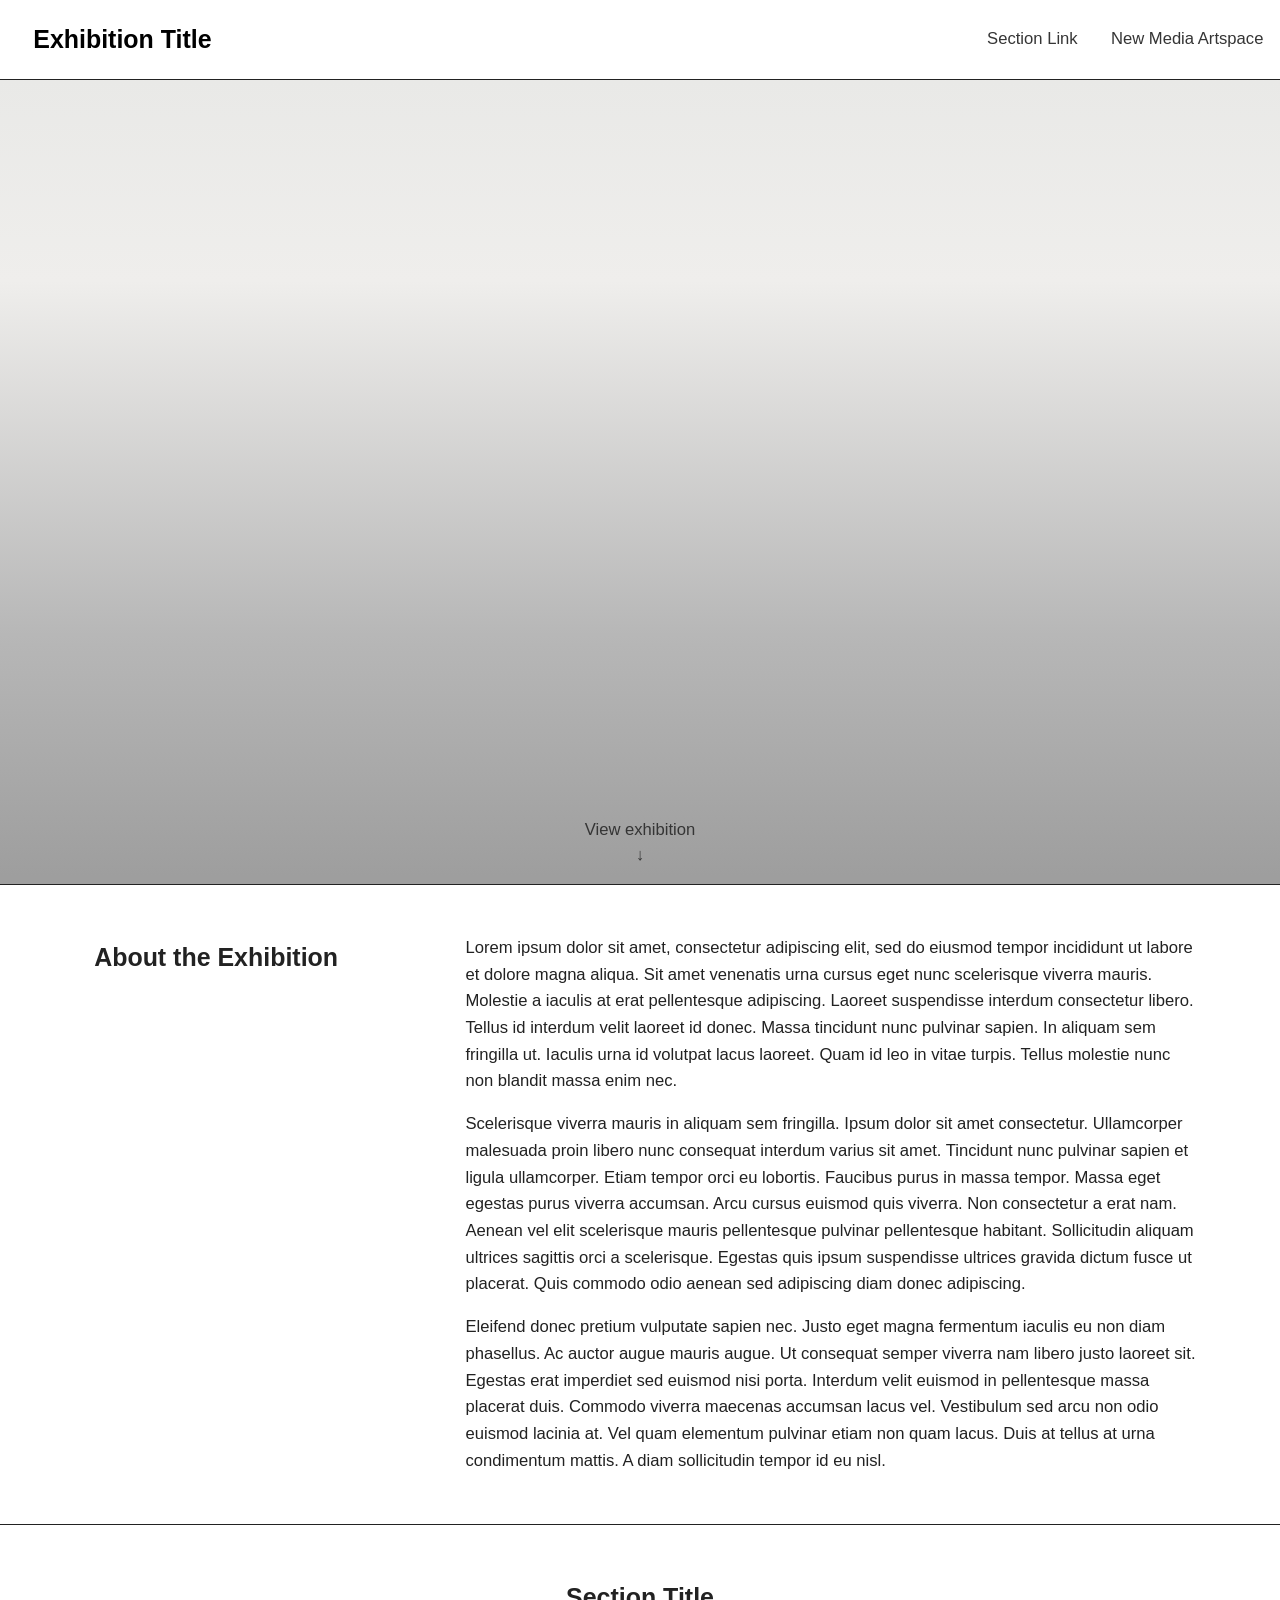
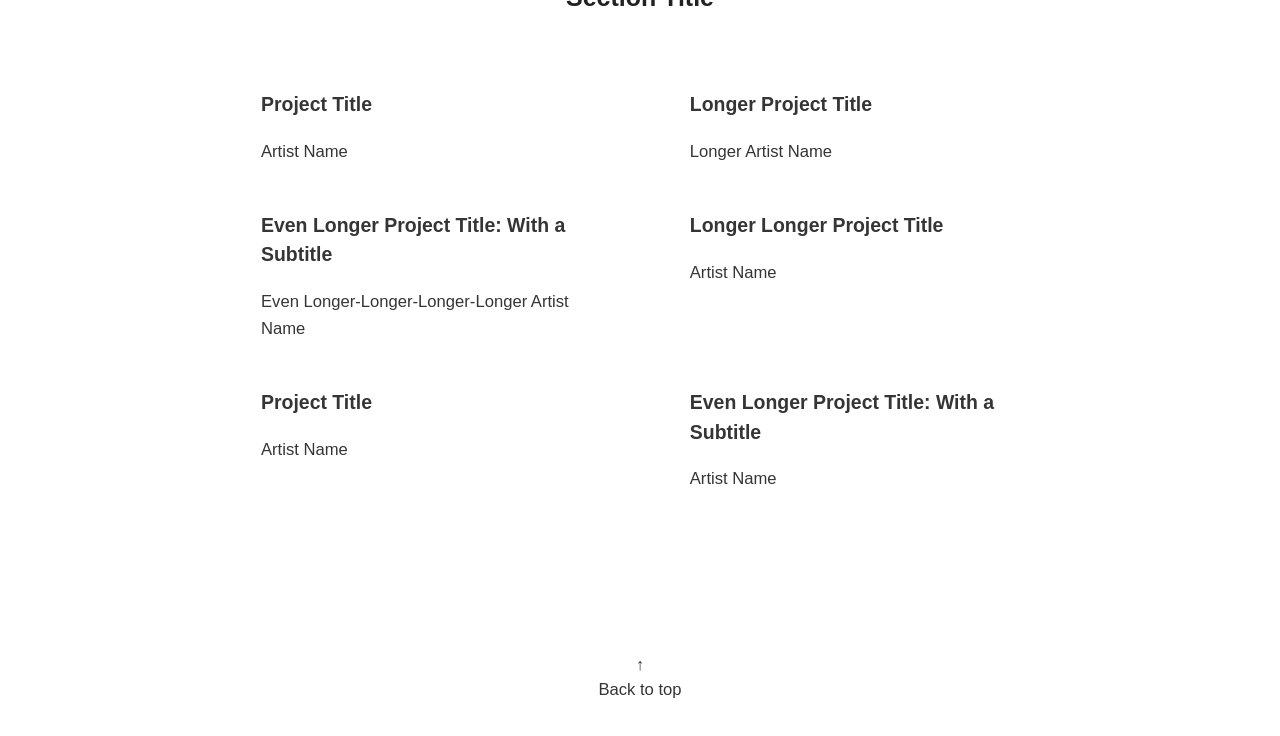
==== index.html @ be10e912 "Add files via upload" ====
<!DOCTYPE html>
<html lang="en">

<head>
  <meta charset="UTF-8" />
  <meta http-equiv="X-UA-Compatible" content="IE=edge" />
  <meta name="viewport" content="width=device-width, initial-scale=1.0" />
  <title>Title Here</title>
  <link rel="stylesheet" href="main.css" />

  <!-- Remember to include your fonts here! Noto Sans from Google Fonts included as an example. Replace this entire snippet with your own from Google Fonts. -->
  <!-- Alternatively, remove this snippet and include your fonts as font-faces in CSS: https://developer.mozilla.org/en-US/docs/Web/CSS/Reference/At-rules/@font-face 
     Make sure you include the font files and reference them properly. -->
  <!-- START Google Fonts snippet -->
  <link rel="preconnect" href="https://fonts.googleapis.com" />
  <link rel="preconnect" href="https://fonts.gstatic.com" crossorigin />
  <link href="https://fonts.googleapis.com/css2?family=Noto+Sans:wght@400;600;600&display=swap" rel="stylesheet" />
  <!-- END Google Fonts snippet -->
</head>

<body>
  <a href="#curatorial-statement" class="skip-to-main-content-link">Skip to main content
  </a>
  <!-- Top Navigation Menu -->
  <nav class="topnav" id="top">
    <a href="#home" class="exhibition-logo active">
      <h1>Exhibition Title</h1>
    </a>
    <!-- "Hamburger menu" to toggle the navigation links -->
    <button class="menu-toggle" id="hamburger" aria-expanded="false" aria-controls="nav-menu"><span
        class="visually-hidden">Menu</span>
      <svg class="icon icon-menu-toggle" aria-hidden="true" version="1.1" xmlns="https://www.w3.org/2000/svg"
        xmlns:xlink="https://www.w3.org/1999/xlink" width="100" height="100" viewBox="0 0 100 100">
        <path class="line line-1" d="M 20,30 H 80" />
        <path class="line line-2" d="M 20,50 H 80" />
        <path class="line line-3" d="M 20,70 H 80" />
      </svg>
    </button>
    <!-- Navigation links (hidden by default) -->
    <div id="navLinks">
      <div class="nav-links">
        <!-- Add links to all sections on homepage by copying the span below and editing the text to the name of the section and href to the id of the section -->
        <span><a href="#section">Section Link</a></span>
        <span><a href="https://newmediartspace.info" target="_blank">New Media Artspace</a>
        </span>
      </div>
    </div>
  </nav>
  <main class="main-container">
    <!-- You can either put your exhibition key image in the background of .curatorial-left in main.css and delete the .key-image-hero div,
        or remove the background-image on .curatorial-left and place the key image in the hero. -->
    <div class="key-image-hero">
      <a href="#curatorial-statement">View exhibition<br />&darr;</a>
    </div>
    <div class="column-text" id="curatorial-statement">
      <div class="column-left curatorial-left">
        <h2>About the Exhibition</h2>
      </div>
      <div class="column-right">
        <div class="curatorial-text-body">
          <p>
            Lorem ipsum dolor sit amet, consectetur adipiscing elit, sed do
            eiusmod tempor incididunt ut labore et dolore magna aliqua. Sit
            amet venenatis urna cursus eget nunc scelerisque viverra mauris.
            Molestie a iaculis at erat pellentesque adipiscing. Laoreet
            suspendisse interdum consectetur libero. Tellus id interdum velit
            laoreet id donec. Massa tincidunt nunc pulvinar sapien. In aliquam
            sem fringilla ut. Iaculis urna id volutpat lacus laoreet. Quam id
            leo in vitae turpis. Tellus molestie nunc non blandit massa enim
            nec.
          </p>
          <p>
            Scelerisque viverra mauris in aliquam sem fringilla. Ipsum dolor
            sit amet consectetur. Ullamcorper malesuada proin libero nunc
            consequat interdum varius sit amet. Tincidunt nunc pulvinar sapien
            et ligula ullamcorper. Etiam tempor orci eu lobortis. Faucibus
            purus in massa tempor. Massa eget egestas purus viverra accumsan.
            Arcu cursus euismod quis viverra. Non consectetur a erat nam.
            Aenean vel elit scelerisque mauris pellentesque pulvinar
            pellentesque habitant. Sollicitudin aliquam ultrices sagittis orci
            a scelerisque. Egestas quis ipsum suspendisse ultrices gravida
            dictum fusce ut placerat. Quis commodo odio aenean sed adipiscing
            diam donec adipiscing.
          </p>
          <p>
            Eleifend donec pretium vulputate sapien nec. Justo eget magna
            fermentum iaculis eu non diam phasellus. Ac auctor augue mauris
            augue. Ut consequat semper viverra nam libero justo laoreet sit.
            Egestas erat imperdiet sed euismod nisi porta. Interdum velit
            euismod in pellentesque massa placerat duis. Commodo viverra
            maecenas accumsan lacus vel. Vestibulum sed arcu non odio euismod
            lacinia at. Vel quam elementum pulvinar etiam non quam lacus. Duis
            at tellus at urna condimentum mattis. A diam sollicitudin tempor
            id eu nisl.
          </p>
        </div>
      </div>
    </div>
    <div class="project-sections">
      <!-- Copy this entire section to make a new section. Update this section to have an id of "section-1" and the next to "section-2" and so on. 
        Give each project-link-container a unique id and put the project's key image as a background image in main.css. -->
      <!-- START section 1 snippet -->
      <section class="project-section" id="section">
        <h2>Section Title</h2>
        <div class="project-section-inner-wrapper">
          <div class="project-section-inner two-column-project-section">
            <a href="project.html" class="project-link-container">
              <h3>Project Title</h3>
              <p>Artist Name</p>
            </a>
            <a href="project.html" class="project-link-container">
              <h3>Longer Project Title</h3>
              <p>Longer Artist Name</p>
            </a>
            <a href="project.html" class="project-link-container">
              <h3>Even Longer Project Title: With a Subtitle</h3>
              <p>Even Longer-Longer-Longer-Longer Artist Name</p>
            </a>
            <a href="project.html" class="project-link-container">
              <h3>Longer Longer Project Title</h3>
              <p>Artist Name</p>
            </a>
            <a href="project.html" class="project-link-container">
              <h3>Project Title</h3>
              <p>Artist Name</p>
            </a>
            <a href="project.html" class="project-link-container">
              <h3>Even Longer Project Title: With a Subtitle</h3>
              <p>Artist Name</p>
            </a>
          </div>
        </div>
      </section>
      <!-- END section 1 snippet -->
    </div>
  </main>
  <footer>
    <a href="#top" class="back-top-link">&uarr;<br />Back to top</a>
  </footer>
  <script src="main.js"></script>
</body>

</html>
---- main.css ----
/* ==========================================================================
   CSS Variables
   ========================================================================== */
:root {
  --main-bg-color: white;
  --secondary-bg-color: #cbcbcb;
  --accent-color: #000000;
  --main-text-color: #222;
  --secondary-text-color: #353535;
  --main-font: "Epilogue", sans-serif;
  --secondary-font: sans-serif;
}

/* main.css 3.0.0 | MIT License | https://github.com/h5bp/main.css#readme */
/*
 * What follows is the result of much research on cross-browser styling.
 * Credit left inline and big thanks to Nicolas Gallagher, Jonathan Neal,
 * Kroc Camen, and the H5BP dev community and team.
 */

/* ==========================================================================
   Base styles: opinionated defaults
   ========================================================================== */

html {
  color: var(--main-text-color);
  background-color: var(--main-bg-color);
  font-family: var(--main-font);
  font-size: 16px;
  font-size: clamp(0.8rem, 0.8rem + 0.3vw, 1.25rem);
  line-height: 1.5;
  box-sizing: border-box;
  scroll-behavior: smooth;
  overflow-x: hidden;
  interpolate-size: allow-keywords;
}

body {
  margin: 0;
  padding: 0;
}

/*
   * Remove text-shadow in selection highlight:
   * https://twitter.com/miketaylr/status/12228805301
   *
   * Customize the background color to match your design.
   */

::-moz-selection {
  background: #b3d4fc;
  text-shadow: none;
}

::selection {
  background: #b3d4fc;
  text-shadow: none;
}

/*
   * A better looking default horizontal rule
   */

hr {
  display: block;
  height: 1px;
  border: 0;
  border-top: 1px solid #ccc;
  margin: 1em 0;
  padding: 0;
}

/*
   * Remove the gap between audio, canvas, iframes,
   * images, videos and the bottom of their containers:
   * https://github.com/h5bp/html5-boilerplate/issues/440
   */

audio,
canvas,
iframe,
img,
svg,
video {
  vertical-align: middle;
}

/*
   * Remove default fieldset styles.
   */

fieldset {
  border: 0;
  margin: 0;
  padding: 0;
}

/*
   * Allow only vertical resizing of textareas.
   */

textarea {
  resize: vertical;
}

/* ==========================================================================
     Custom styles
     ========================================================================== */
a {
  text-decoration: none;
  color: var(--secondary-text-color);
  transition: 0.5s;
}

p {
  line-height: 1.6;
}

/* Skip to main content link */
.skip-to-main-content-link {
  position: absolute;
  left: -9999px;
  z-index: 999;
  padding: 1em;
  background-color: black;
  color: white;
  opacity: 0;
  transition: none;
}

.skip-to-main-content-link:focus {
  left: 50%;
  transform: translateX(-50%);
  opacity: 1;
}

/* Style the navigation menu */
.topnav {
  overflow: hidden;
  border-bottom: 1px solid var(--main-text-color);
  position: relative;
  display: flex;
  flex-direction: row;
  justify-content: space-between;
  align-items: center;
  flex-wrap: wrap;
}

/* Hide the links inside the navigation menu (except for logo/home). This hides the links on mobile until the hamburger is clicked. */
#navLinks {
  display: none;
  width: 100%;
  text-align: center;
  padding: 1em 0 2em 0;
}

.topnav:not(:last-child) {
  flex: 1;
}

/* Style navigation menu links */
.topnav button {
  background-color: var(--main-bg-color);
}

/* Style the hamburger menu */
.topnav button.icon {
  display: block;
  padding: 1em;
}

.menu-toggle {
  background: none;
  border: 0;
  cursor: pointer;
  padding: 0.5rem;
}

.icon-menu-toggle {
  width: 3rem;
  height: 3rem;
}

.line {
  fill: #000;
  transform-origin: 50px 50px;
  transition:
    transform 0.3s ease,
    opacity 0.2s ease;
}

.line {
  stroke-width: 6;
  stroke: var(--main-text-color);
  transition: all 500ms;
}

.line-1 {
  transform-origin: 26px 40px;

}

.line-2 {
  stroke-dasharray: 60 60;
}

.line-3 {
  transform-origin: 26px 60px;
}

.is-open .line-1 {
  transform: rotate(45deg);
}

.is-open .line-3 {
  transform: rotate(-45deg);
}

.is-open .line-2 {
  stroke-dasharray: 1 60;
  stroke-dashoffset: -30;
}

/* Styles for hovered topnav links */
.topnav a:hover {
  color: var(--accent-color);
}

/* Style the active link (or home/logo) */
.active {
  color: var(--accent-color);
}

nav {
  display: flex;
  flex-direction: column;
  align-items: center;
}

.nav-links {
  display: flex;
  flex-direction: column;
  gap: 2em;
}

.exhibition-logo {
  padding: 0 1em;
}

.key-image-hero {
  width: 100vw;
  height: clamp(8rem, calc(100vh - 5.75em), 1000px);
  background-image: linear-gradient(to top,
      #9e9e9e 0%,
      #9e9e9e 1%,
      #b7b7b7 31%,
      #efeeec 75%,
      #e9e9e7 100%);
  border-bottom: solid 1px var(--main-text-color);
  display: flex;
  flex-direction: column;
  justify-content: flex-end;
}

.key-image-hero a {
  margin-top: auto;
  width: 100vw;
  text-align: center;
  padding-block-end: 1em;
}

.column-text {
  display: flex;
  align-items: flex-start;
  flex-direction: column;
  column-gap: 2em;
}

.column-left {
  padding: 2em 0 2em 2em;
  max-width: 50em;
  display: flex;
  flex-direction: column;
  flex: 1;
}

.column-right {
  padding: 2em;
  max-width: 50em;
  flex: 1;
  flex-grow: 2;
}

.project-section {
  padding: 2em;
  text-align: center;
  border-top: solid 1px var(--main-text-color);
}

.project-section-inner-wrapper {
  max-width: 90vw;
  margin: 0 auto;
}

.project-section-inner {
  display: flex;
  flex-direction: row;
  align-items: center;
  justify-content: center;
  flex-wrap: wrap;
  padding-bottom: 2em;
}

.two-column-project-section {
  padding-top: 2rem;
  display: grid;
  grid-template-columns: repeat(auto-fit, minmax(min(100%, 15em), 1fr));
  column-gap: 7vw;
  grid-auto-flow: row;
  text-align: left;
}

.project-link-container {
  width: 100%;
  height: 100%;
  background-position: center;
  padding: 0.3em;
}

p.artist-name-proj {
  font-size: 1.5em;
  font-weight: bolder;
}

.project-body {
  display: flex;
  justify-content: center;
  align-items: center;
  flex-direction: column;
  padding-top: 2em;
  gap: 5em;
}

.project-text-body p {
  max-width: 70ch;
}

.project-body img {
  max-width: 90vw;
  height: auto;
  max-height: 85vh;
}

.vid-container iframe {
  height: 50vh;
  width: 90vw;
}

.vid-container {
  display: flex;
  position: relative;
  justify-content: center;
  align-items: center;
  flex-direction: column;
  gap: 2em;
  opacity: 1;
  transition: 0.3s;
  z-index: 5;
}

/* Styles for the details element and its content. The details element is used for the descriptive transcript. */
.accordion {
  display: block;
  width: 80ch;
  max-width: 90vw;
}

details * {
  margin: 0;
  padding-inline: 1em;
  max-width: 100%;
  box-sizing: border-box;
}

details h3 {
  padding: 0;
}

details {
  overflow: hidden;
}

/* Height animation*/

@media (prefers-reduced-motion: no-preference) {
  details::details-content {
    transition: block-size .5s,
      content-visibility .5s;
    transition-behavior: allow-discrete;
  }
}

details::details-content {
  block-size: 0;
}

details[open]::details-content {
  block-size: auto;
}

summary {
  cursor: pointer;
  position: relative;
  padding-block: 1em;
}

summary::before,
summary::after {
  transition: .2s;
}

summary::before,
summary::after {
  content: '';
}

summary::before,
summary::after {
  inline-size: .75em;
  block-size: 0;
  border-block-end: 2px solid;
  position: absolute;
  inset-block-start: calc(50% - 1px);
  inset-inline-end: 2rem;
  transform: translateY(-50%);
}

summary::after {
  transform: rotate(90deg);
  transform-origin: 50% 50%;

}

[open] summary::after {
  transform: rotate(0deg);
}

details p {
  padding-block-end: 1em;
}

summary::marker {
  content: none;
}

summary::-webkit-details-marker {
  display: none;
}

summary:focus-visible {
  border: 0.1rem solid var(--accent-color);
}

footer {
  padding: 2em;
  margin-top: 2em;
  display: flex;
  justify-content: space-around;
  gap: 2em;
}

.back-top-link {
  text-align: center;
}

/* ==========================================================================
     Helper classes
     ========================================================================== */

/*
   * Hide visually and from screen readers
   */

.hidden,
[hidden] {
  display: none !important;
}

/*
   * Hide only visually, but have it available for screen readers:
   * https://snook.ca/archives/html_and_css/hiding-content-for-accessibility
   *
   * 1. For long content, line feeds are not interpreted as spaces and small width
   *    causes content to wrap 1 word per line:
   *    https://medium.com/@jessebeach/beware-smushed-off-screen-accessible-text-5952a4c2cbfe
   */

.visually-hidden {
  border: 0;
  clip: rect(0, 0, 0, 0);
  height: 1px;
  margin: -1px;
  overflow: hidden;
  padding: 0;
  position: absolute;
  white-space: nowrap;
  width: 1px;
  /* 1 */
}

/*
   * Extends the .visually-hidden class to allow the element
   * to be focusable when navigated to via the keyboard:
   * https://www.drupal.org/node/897638
   */

.visually-hidden.focusable:active,
.visually-hidden.focusable:focus {
  clip: auto;
  height: auto;
  margin: 0;
  overflow: visible;
  position: static;
  white-space: inherit;
  width: auto;
}

/*
   * Hide visually and from screen readers, but maintain layout
   */

.invisible {
  visibility: hidden;
}

/*
   * Clearfix: contain floats
   *
   * The use of `table` rather than `block` is only necessary if using
   * `::before` to contain the top-margins of child elements.
   */

.clearfix::before,
.clearfix::after {
  content: "";
  display: table;
}

.clearfix::after {
  clear: both;
}

/* ==========================================================================
     EXAMPLE Media Queries for Responsive Design.
     These examples override the primary ('mobile first') styles.
     Modify as content requires.
     ========================================================================== */

@media only screen and (min-width: 40em) {

  /* Style adjustments for viewports that meet the condition */
  nav {
    flex-direction: row;
    justify-content: space-between;
    padding: 0 1em;
  }

  .nav-links {
    flex-direction: row;
  }

  #navLinks {
    display: block;
    width: auto;
    padding: 0;
  }

  #hamburger {
    display: none;
  }

  .column-text {
    flex-direction: row;
    justify-content: space-evenly;
  }

  .column-right {
    padding: 2em 5em 2em 2em;
  }

  .column-left {
    align-items: center;
  }

  .project-section-inner-wrapper {
    max-width: 60vw;
  }

  .project-body img {
    max-width: 85vw;
  }

  .vid-container iframe {
    height: 80vh;
    width: 80vw;
  }
}

@media print,
(-webkit-min-device-pixel-ratio: 1.25),
(min-resolution: 1.25dppx),
(min-resolution: 120dpi) {
  /* Style adjustments for high resolution devices */
}

/* ==========================================================================
     Print styles.
     Inlined to avoid the additional HTTP request:
     https://www.phpied.com/delay-loading-your-print-css/
     ========================================================================== */

@media print {

  *,
  *::before,
  *::after {
    background: #fff !important;
    color: #000 !important;
    /* Black prints faster */
    box-shadow: none !important;
    text-shadow: none !important;
  }

  a,
  a:visited {
    text-decoration: underline;
  }

  a[href]::after {
    content: " (" attr(href) ")";
  }

  abbr[title]::after {
    content: " (" attr(title) ")";
  }

  /*
     * Don't show links that are fragment identifiers,
     * or use the `javascript:` pseudo protocol
     */
  a[href^="#"]::after,
  a[href^="javascript:"]::after {
    content: "";
  }

  pre {
    white-space: pre-wrap !important;
  }

  pre,
  blockquote {
    border: 1px solid #999;
    page-break-inside: avoid;
  }

  tr,
  img {
    page-break-inside: avoid;
  }

  p,
  h2,
  h3 {
    orphans: 3;
    widows: 3;
  }

  h2,
  h3 {
    page-break-after: avoid;
  }
}
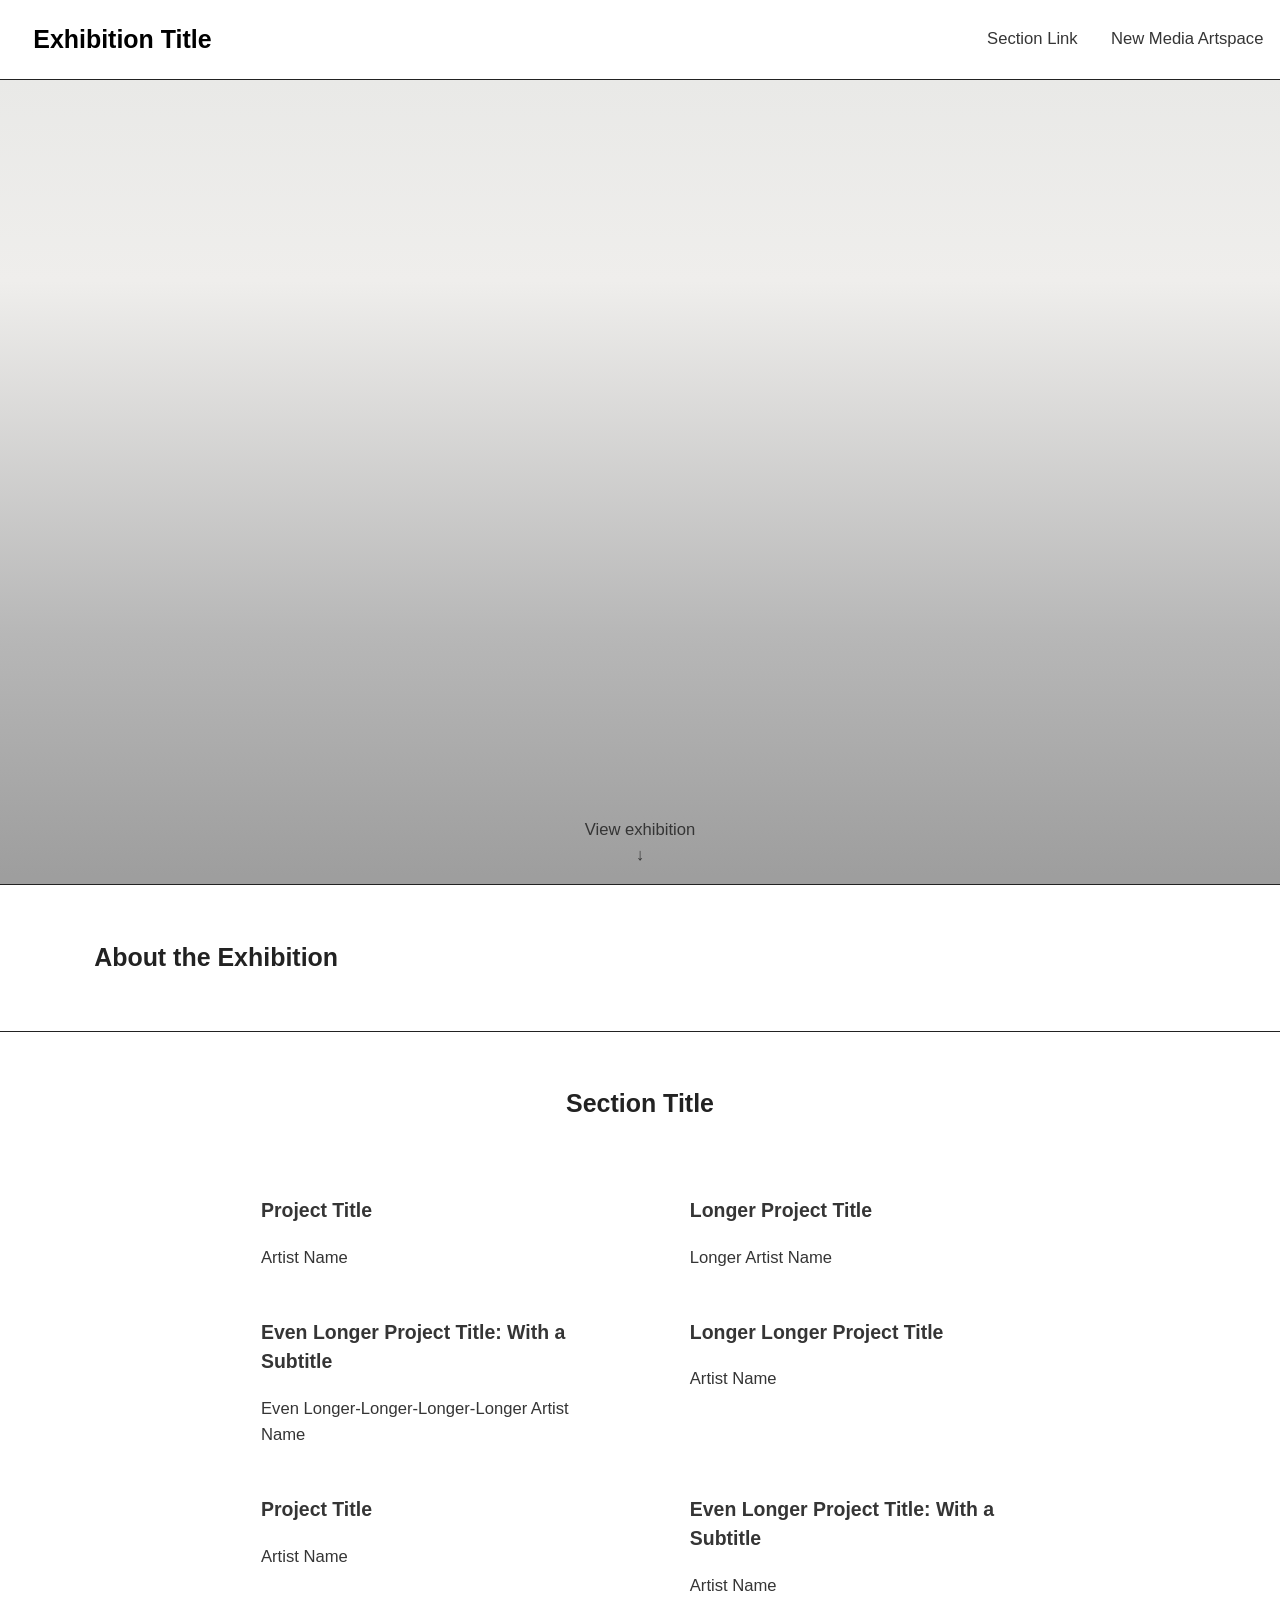
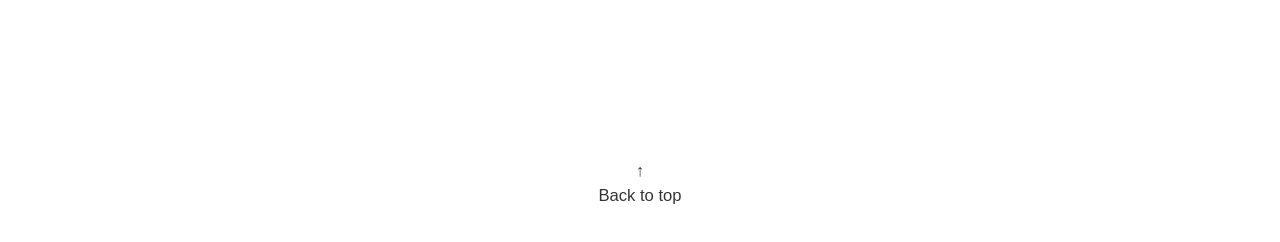
==== commit d111eff0: "Update exhibition description placeholders in index.html Removed placeholder text and added comments" ====
--- a/index.html
+++ b/index.html
@@ -59,39 +59,13 @@
       <div class="column-right">
         <div class="curatorial-text-body">
           <p>
-            Lorem ipsum dolor sit amet, consectetur adipiscing elit, sed do
-            eiusmod tempor incididunt ut labore et dolore magna aliqua. Sit
-            amet venenatis urna cursus eget nunc scelerisque viverra mauris.
-            Molestie a iaculis at erat pellentesque adipiscing. Laoreet
-            suspendisse interdum consectetur libero. Tellus id interdum velit
-            laoreet id donec. Massa tincidunt nunc pulvinar sapien. In aliquam
-            sem fringilla ut. Iaculis urna id volutpat lacus laoreet. Quam id
-            leo in vitae turpis. Tellus molestie nunc non blandit massa enim
-            nec.
+            <!-- Exhibition Description -->
           </p>
           <p>
-            Scelerisque viverra mauris in aliquam sem fringilla. Ipsum dolor
-            sit amet consectetur. Ullamcorper malesuada proin libero nunc
-            consequat interdum varius sit amet. Tincidunt nunc pulvinar sapien
-            et ligula ullamcorper. Etiam tempor orci eu lobortis. Faucibus
-            purus in massa tempor. Massa eget egestas purus viverra accumsan.
-            Arcu cursus euismod quis viverra. Non consectetur a erat nam.
-            Aenean vel elit scelerisque mauris pellentesque pulvinar
-            pellentesque habitant. Sollicitudin aliquam ultrices sagittis orci
-            a scelerisque. Egestas quis ipsum suspendisse ultrices gravida
-            dictum fusce ut placerat. Quis commodo odio aenean sed adipiscing
-            diam donec adipiscing.
+            <!-- Exhibition Description -->
           </p>
           <p>
-            Eleifend donec pretium vulputate sapien nec. Justo eget magna
-            fermentum iaculis eu non diam phasellus. Ac auctor augue mauris
-            augue. Ut consequat semper viverra nam libero justo laoreet sit.
-            Egestas erat imperdiet sed euismod nisi porta. Interdum velit
-            euismod in pellentesque massa placerat duis. Commodo viverra
-            maecenas accumsan lacus vel. Vestibulum sed arcu non odio euismod
-            lacinia at. Vel quam elementum pulvinar etiam non quam lacus. Duis
-            at tellus at urna condimentum mattis. A diam sollicitudin tempor
-            id eu nisl.
+            <!-- Exhibition Description -->
           </p>
         </div>
       </div>
@@ -140,4 +114,4 @@
   <script src="main.js"></script>
 </body>
 
-</html>+</html>
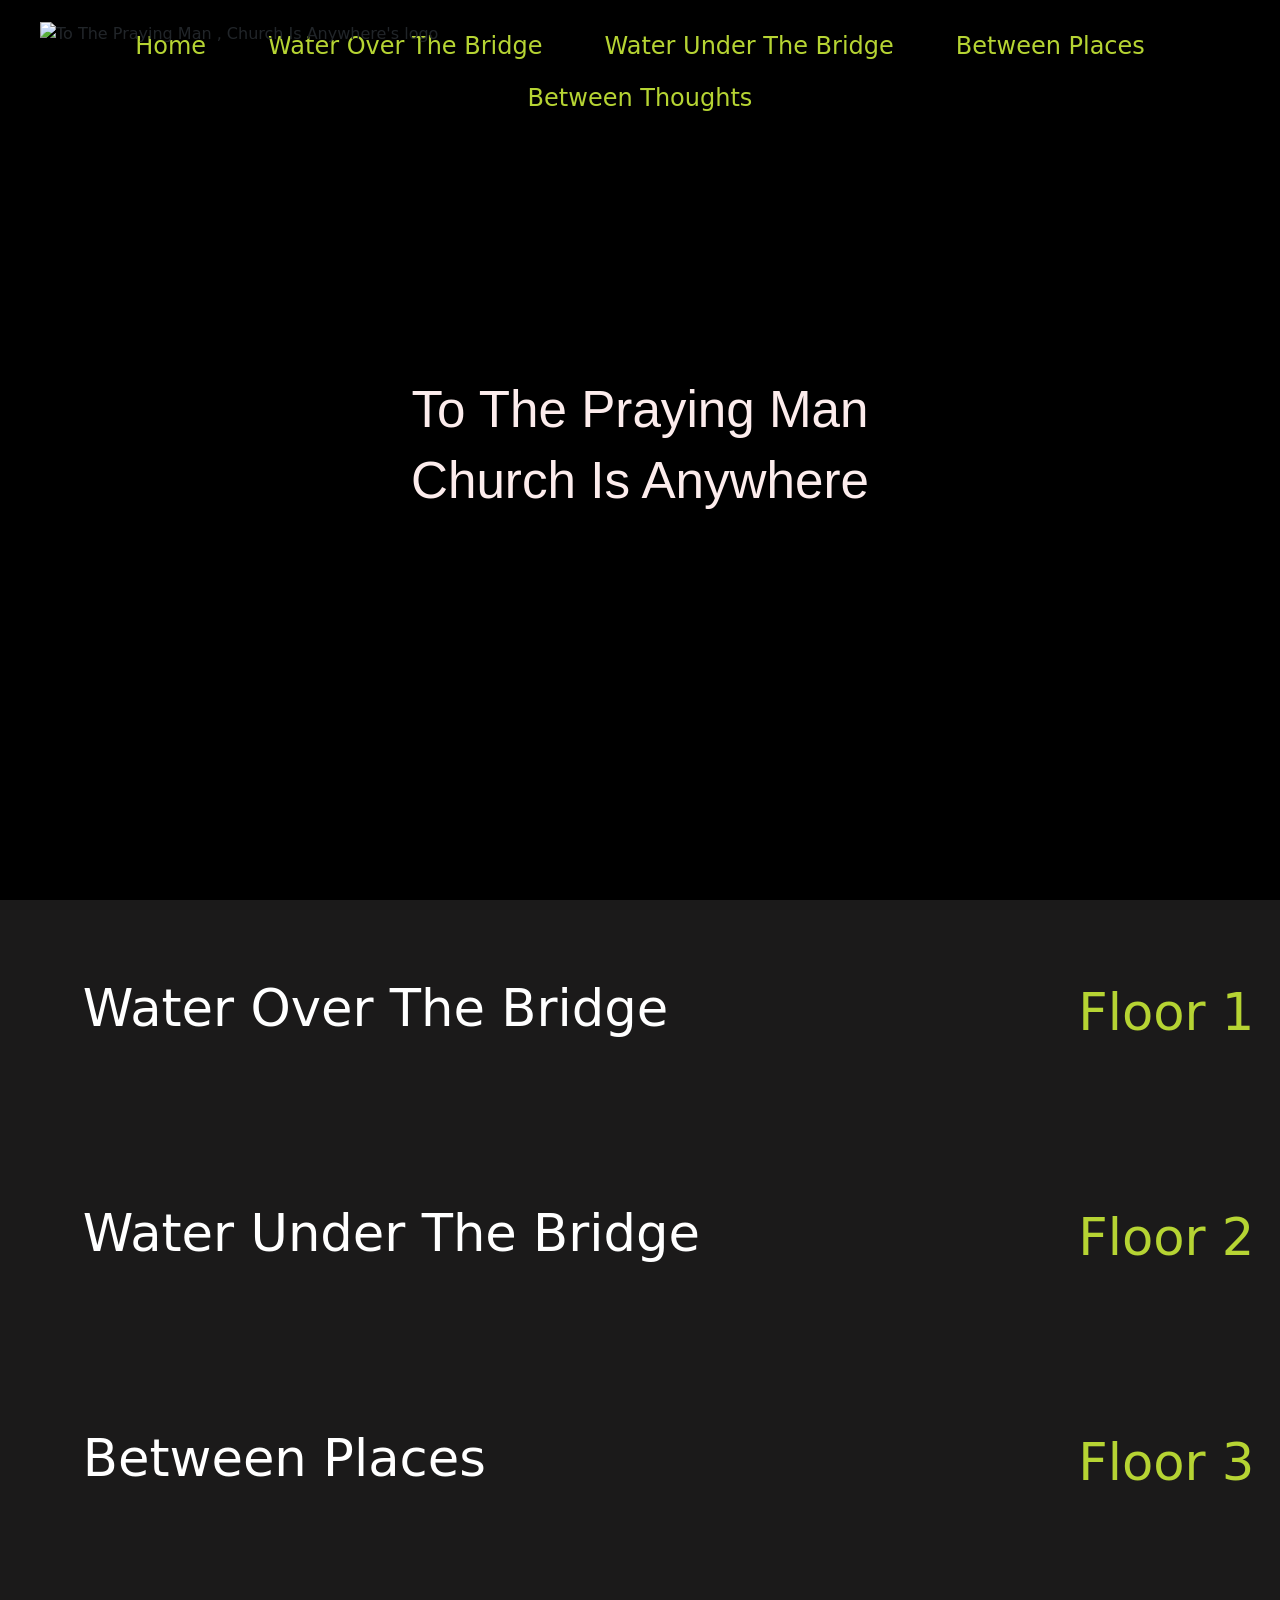
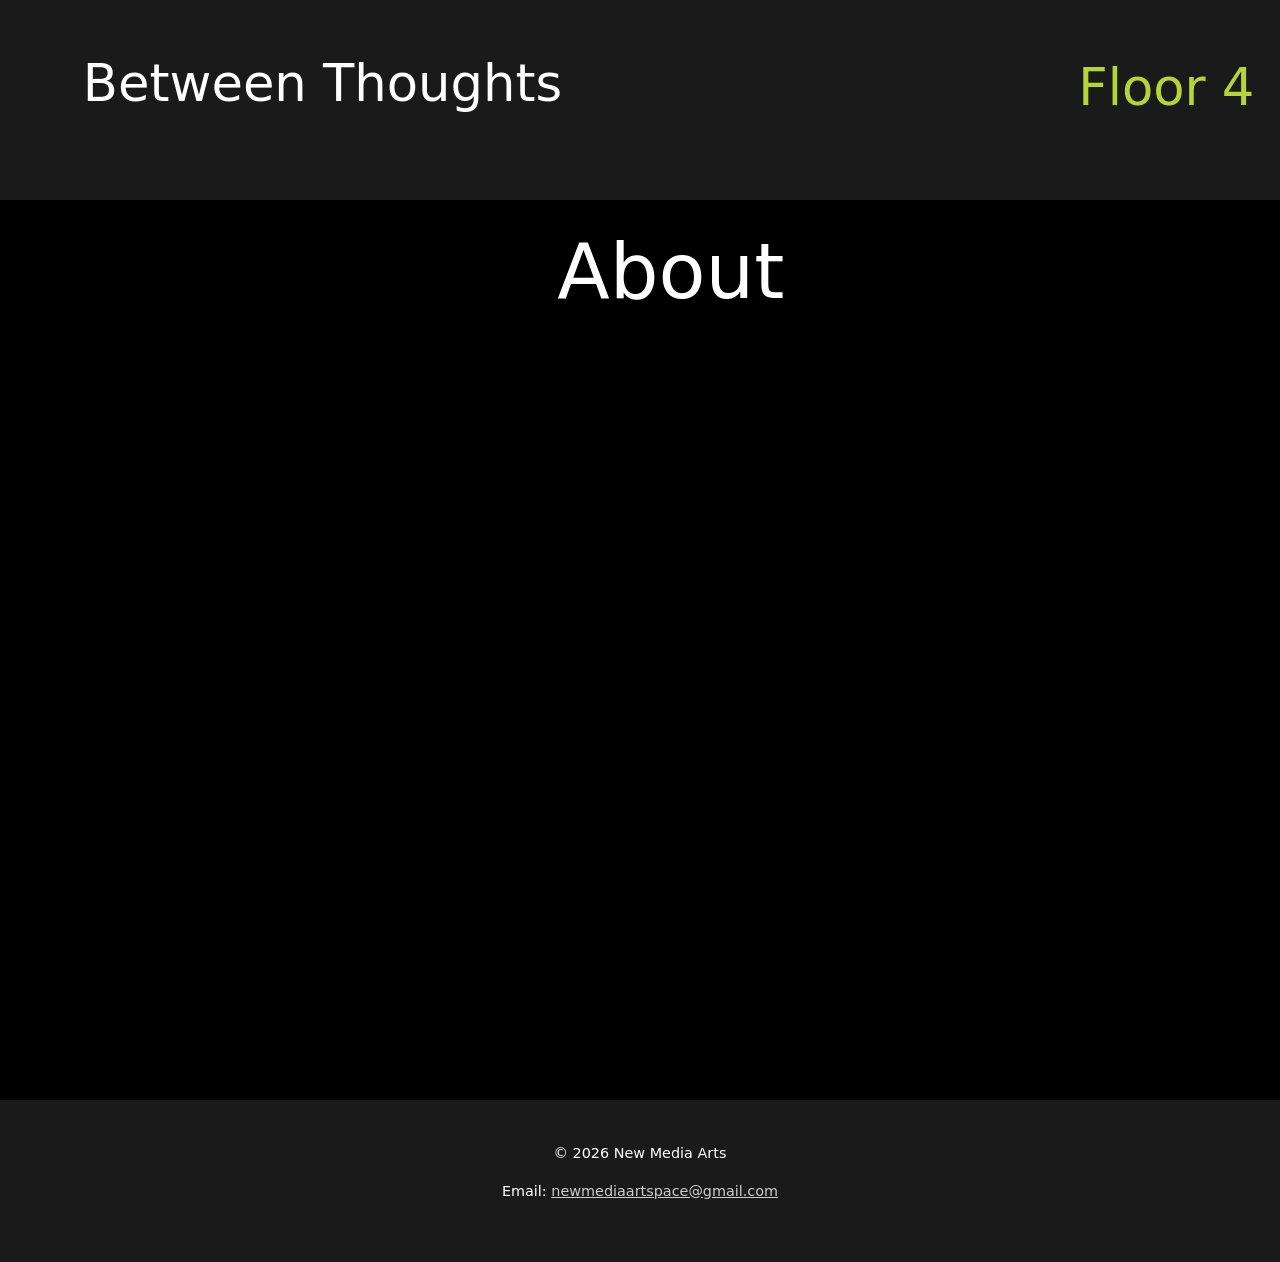
==== commit d92f9022: "Add files via upload" ====
--- a/index.html
+++ b/index.html
@@ -1,117 +1,102 @@
-<!DOCTYPE html>
-<html lang="en">
-
-<head>
-  <meta charset="UTF-8" />
-  <meta http-equiv="X-UA-Compatible" content="IE=edge" />
-  <meta name="viewport" content="width=device-width, initial-scale=1.0" />
-  <title>Title Here</title>
-  <link rel="stylesheet" href="main.css" />
-
-  <!-- Remember to include your fonts here! Noto Sans from Google Fonts included as an example. Replace this entire snippet with your own from Google Fonts. -->
-  <!-- Alternatively, remove this snippet and include your fonts as font-faces in CSS: https://developer.mozilla.org/en-US/docs/Web/CSS/Reference/At-rules/@font-face 
-     Make sure you include the font files and reference them properly. -->
-  <!-- START Google Fonts snippet -->
-  <link rel="preconnect" href="https://fonts.googleapis.com" />
-  <link rel="preconnect" href="https://fonts.gstatic.com" crossorigin />
-  <link href="https://fonts.googleapis.com/css2?family=Noto+Sans:wght@400;600;600&display=swap" rel="stylesheet" />
-  <!-- END Google Fonts snippet -->
-</head>
-
-<body>
-  <a href="#curatorial-statement" class="skip-to-main-content-link">Skip to main content
-  </a>
-  <!-- Top Navigation Menu -->
-  <nav class="topnav" id="top">
-    <a href="#home" class="exhibition-logo active">
-      <h1>Exhibition Title</h1>
-    </a>
-    <!-- "Hamburger menu" to toggle the navigation links -->
-    <button class="menu-toggle" id="hamburger" aria-expanded="false" aria-controls="nav-menu"><span
-        class="visually-hidden">Menu</span>
-      <svg class="icon icon-menu-toggle" aria-hidden="true" version="1.1" xmlns="https://www.w3.org/2000/svg"
-        xmlns:xlink="https://www.w3.org/1999/xlink" width="100" height="100" viewBox="0 0 100 100">
-        <path class="line line-1" d="M 20,30 H 80" />
-        <path class="line line-2" d="M 20,50 H 80" />
-        <path class="line line-3" d="M 20,70 H 80" />
-      </svg>
-    </button>
-    <!-- Navigation links (hidden by default) -->
-    <div id="navLinks">
-      <div class="nav-links">
-        <!-- Add links to all sections on homepage by copying the span below and editing the text to the name of the section and href to the id of the section -->
-        <span><a href="#section">Section Link</a></span>
-        <span><a href="https://newmediartspace.info" target="_blank">New Media Artspace</a>
-        </span>
-      </div>
-    </div>
-  </nav>
-  <main class="main-container">
-    <!-- You can either put your exhibition key image in the background of .curatorial-left in main.css and delete the .key-image-hero div,
-        or remove the background-image on .curatorial-left and place the key image in the hero. -->
-    <div class="key-image-hero">
-      <a href="#curatorial-statement">View exhibition<br />&darr;</a>
-    </div>
-    <div class="column-text" id="curatorial-statement">
-      <div class="column-left curatorial-left">
-        <h2>About the Exhibition</h2>
-      </div>
-      <div class="column-right">
-        <div class="curatorial-text-body">
-          <p>
-            <!-- Exhibition Description -->
-          </p>
-          <p>
-            <!-- Exhibition Description -->
-          </p>
-          <p>
-            <!-- Exhibition Description -->
-          </p>
-        </div>
-      </div>
-    </div>
-    <div class="project-sections">
-      <!-- Copy this entire section to make a new section. Update this section to have an id of "section-1" and the next to "section-2" and so on. 
-        Give each project-link-container a unique id and put the project's key image as a background image in main.css. -->
-      <!-- START section 1 snippet -->
-      <section class="project-section" id="section">
-        <h2>Section Title</h2>
-        <div class="project-section-inner-wrapper">
-          <div class="project-section-inner two-column-project-section">
-            <a href="project.html" class="project-link-container">
-              <h3>Project Title</h3>
-              <p>Artist Name</p>
-            </a>
-            <a href="project.html" class="project-link-container">
-              <h3>Longer Project Title</h3>
-              <p>Longer Artist Name</p>
-            </a>
-            <a href="project.html" class="project-link-container">
-              <h3>Even Longer Project Title: With a Subtitle</h3>
-              <p>Even Longer-Longer-Longer-Longer Artist Name</p>
-            </a>
-            <a href="project.html" class="project-link-container">
-              <h3>Longer Longer Project Title</h3>
-              <p>Artist Name</p>
-            </a>
-            <a href="project.html" class="project-link-container">
-              <h3>Project Title</h3>
-              <p>Artist Name</p>
-            </a>
-            <a href="project.html" class="project-link-container">
-              <h3>Even Longer Project Title: With a Subtitle</h3>
-              <p>Artist Name</p>
-            </a>
-          </div>
-        </div>
-      </section>
-      <!-- END section 1 snippet -->
-    </div>
-  </main>
-  <footer>
-    <a href="#top" class="back-top-link">&uarr;<br />Back to top</a>
-  </footer>
-  <script src="main.js"></script>
-</body>
-
-</html>
+<!doctype html>
+<html lang="en">
+  <head>
+    <meta charset="utf-8">
+    <meta name="viewport" content="width=device-width, initial-scale=1">
+    <link rel="shortcut icon" href ="logo/LOGO-LQ4.ico">
+    <title>To The Praying Man, Church Is Anywhere</title>
+    <link href="https://cdn.jsdelivr.net/npm/bootstrap@5.3.5/dist/css/bootstrap.min.css" rel="stylesheet" integrity="sha384-SgOJa3DmI69IUzQ2PVdRZhwQ+dy64/BUtbMJw1MZ8t5HZApcHrRKUc4W0kG879m7" crossorigin="anonymous">
+   
+    <!-- Place custom css style link here -->
+    <link href="stylesheet.css" rel="stylesheet">
+  </head>
+
+  <body>
+     <!-- Hero Text here -->
+    <div class="hero_intro">
+    <!-- Place navbar here -->
+      <nav class="nav">
+        <!-- Logo Here -->
+        <div class="nav_logo">
+          <img src="logo/LOGO-LQ4.png" alt="To The Praying Man  , Church Is Anywhere's logo" style="height: 100px; margin-right: 10px;">
+        </div>
+
+        <a class="nav-link active" aria-current="page" href="index.html">Home</a>
+        <a class="nav-link" href="">Water Over The Bridge</a>
+        <a class="nav-link" href="">Water Under The Bridge</a>
+        <a class="nav-link" href="">Between Places</a>
+        <a class="nav-link" href="">Between Thoughts</a>
+        
+      </nav>
+        <!-- text Here -->
+        <div class="top_content">
+          <h1>To The Praying Man</h1>
+          <h1>Church Is Anywhere</h1>
+        </div>
+        
+    </div>
+  <a href="" class="floor_link">
+  <div class="floors_section">
+    <h1>Water Over The Bridge</h1>
+
+    <div class="floor_number">
+        <h2>Floor 1</h2>
+    </div>
+  </div>
+  </a>
+
+  <a href="" class="floor_link">
+  <div class="floors_section">
+    <h1>Water Under The Bridge</h1>
+
+    <div class="floor_number">
+        <h2>Floor 2</h2>
+    </div>
+  </div>
+  </a>
+
+  <a href="" class="floor_link">
+  <div class="floors_section">
+    <h1>Between Places</h1>
+
+    <div class="floor_number">
+        <h2>Floor 3</h2>
+    </div>
+  </div>
+  </a>
+
+  <a href="" class="floor_link">
+  <div class="floors_section">
+    <h1>Between Thoughts</h1>
+
+    <div class="floor_number">
+        <h2>Floor 4</h2>
+    </div>
+  </div>
+  </a>
+  
+  
+  <div class="About_section">
+    <h1>About</h1>
+   
+  </div>
+
+
+  <footer>
+      <p>&copy; 2026 New Media Arts</p>
+      <p>Email: <a href="mailto:newmediaartspace@gmail.com" style="color: #ccc;">newmediaartspace@gmail.com</a></p>
+  </footer>
+
+
+
+    <!-- Script for Animation AOS -->
+    <script src="https://unpkg.com/aos@2.3.1/dist/aos.js"></script>
+    <script>
+      AOS.init();
+    </script>
+    <!-- Script for Bootstrap-->
+    <script src="https://cdn.jsdelivr.net/npm/bootstrap@5.3.5/dist/js/bootstrap.bundle.min.js" integrity="sha384-k6d4wzSIapyDyv1kpU366/PK5hCdSbCRGRCMv+eplOQJWyd1fbcAu9OCUj5zNLiq" crossorigin="anonymous"></script>
+    <script src="https://cdn.jsdelivr.net/npm/@popperjs/core@2.11.8/dist/umd/popper.min.js" integrity="sha384-I7E8VVD/ismYTF4hNIPjVp/Zjvgyol6VFvRkX/vR+Vc4jQkC+hVqc2pM8ODewa9r" crossorigin="anonymous"></script>
+    <script src="https://cdn.jsdelivr.net/npm/bootstrap@5.3.5/dist/js/bootstrap.min.js" integrity="sha384-VQqxDN0EQCkWoxt/0vsQvZswzTHUVOImccYmSyhJTp7kGtPed0Qcx8rK9h9YEgx+" crossorigin="anonymous"></script>
+  </body>
+</html>
--- a/stylesheet.css
+++ b/stylesheet.css
@@ -0,0 +1,131 @@
+
+.nav {
+  display: flex;
+  justify-content: center;
+  align-items: center;
+  padding: 20px 40px;
+  position: absolute;
+  top: 0;
+  left: 0;
+  width: 100%;
+  box-sizing: border-box;
+  z-index: 2;
+}
+
+.nav a {
+  color: #b6d433;
+  font-size: 24px;
+  font-weight: 300;
+  margin: 0 15px;
+  text-decoration: none;
+}
+
+.nav_logo {
+  position: absolute;
+  left: 40px;
+  top: 50%;
+  transform: translateY(-50%);
+  display: flex;
+  align-items: center;
+}
+
+.hero_intro {
+  display: flex;
+  flex-direction: column;
+  justify-content: center;
+  align-items: center;
+  text-align: center;
+  min-height: 100vh;
+  background-color: black;
+}
+  
+.top_content {
+  position: relative;
+  display: flex;
+  flex-direction: column;
+  align-items: center;
+  text-align: center;
+  color: rgb(252, 236, 236);
+  padding: 0 1rem;
+  z-index: 2;
+}
+
+.top_content h1 {
+  font-family: sans-serif;
+  font-size: 4vw; 
+  margin-bottom: 10px;
+}
+
+.floors_section {
+  display: flex;
+  justify-content: space-between;
+  align-items: center;
+  padding: 2%;
+  background-color: rgb(27, 26, 26);
+  min-height: 25vh;
+  position: relative;
+}
+
+.floors_section h1 {
+  font-size: 4vw;
+  margin-left: 4.66%;
+  margin-top: 0%;
+  color: white;
+}
+
+.floor_number h2 {
+  font-size: 4vw;
+  font-weight: 300;
+  color: #b6d433;
+  margin: 0;
+}
+
+.floor_link {
+  display: block;
+  text-decoration: none;
+  color: inherit;
+}
+
+.floor_link:hover {
+  cursor: pointer;
+}
+
+.About_section {
+  display: flex;
+  justify-content: center; 
+  padding: 2%;
+  background-color: black;
+  flex-wrap: wrap;
+  min-height: 100vh;
+}
+
+.About_section img {
+  height: auto;
+  width: 40%;
+  margin-left: 50%;
+  margin-top: 0%; 
+  box-shadow: 0 4px 20px rgba(0, 0, 0, 1);
+}
+
+.About_section h1 {
+  font-size: 6vw;
+  margin-left: 5%;
+  margin-top: 0%;
+  color: white;
+}
+
+.About_section p {
+  color: white;
+  margin-left: -38%;
+  margin-top: -10%;
+  width: 40%;
+}
+
+
+footer{
+  background-color: rgb(27, 26, 26);
+  color: white;
+  font-size: .90em;
+  padding: 3em;
+  text-align: center;
+}
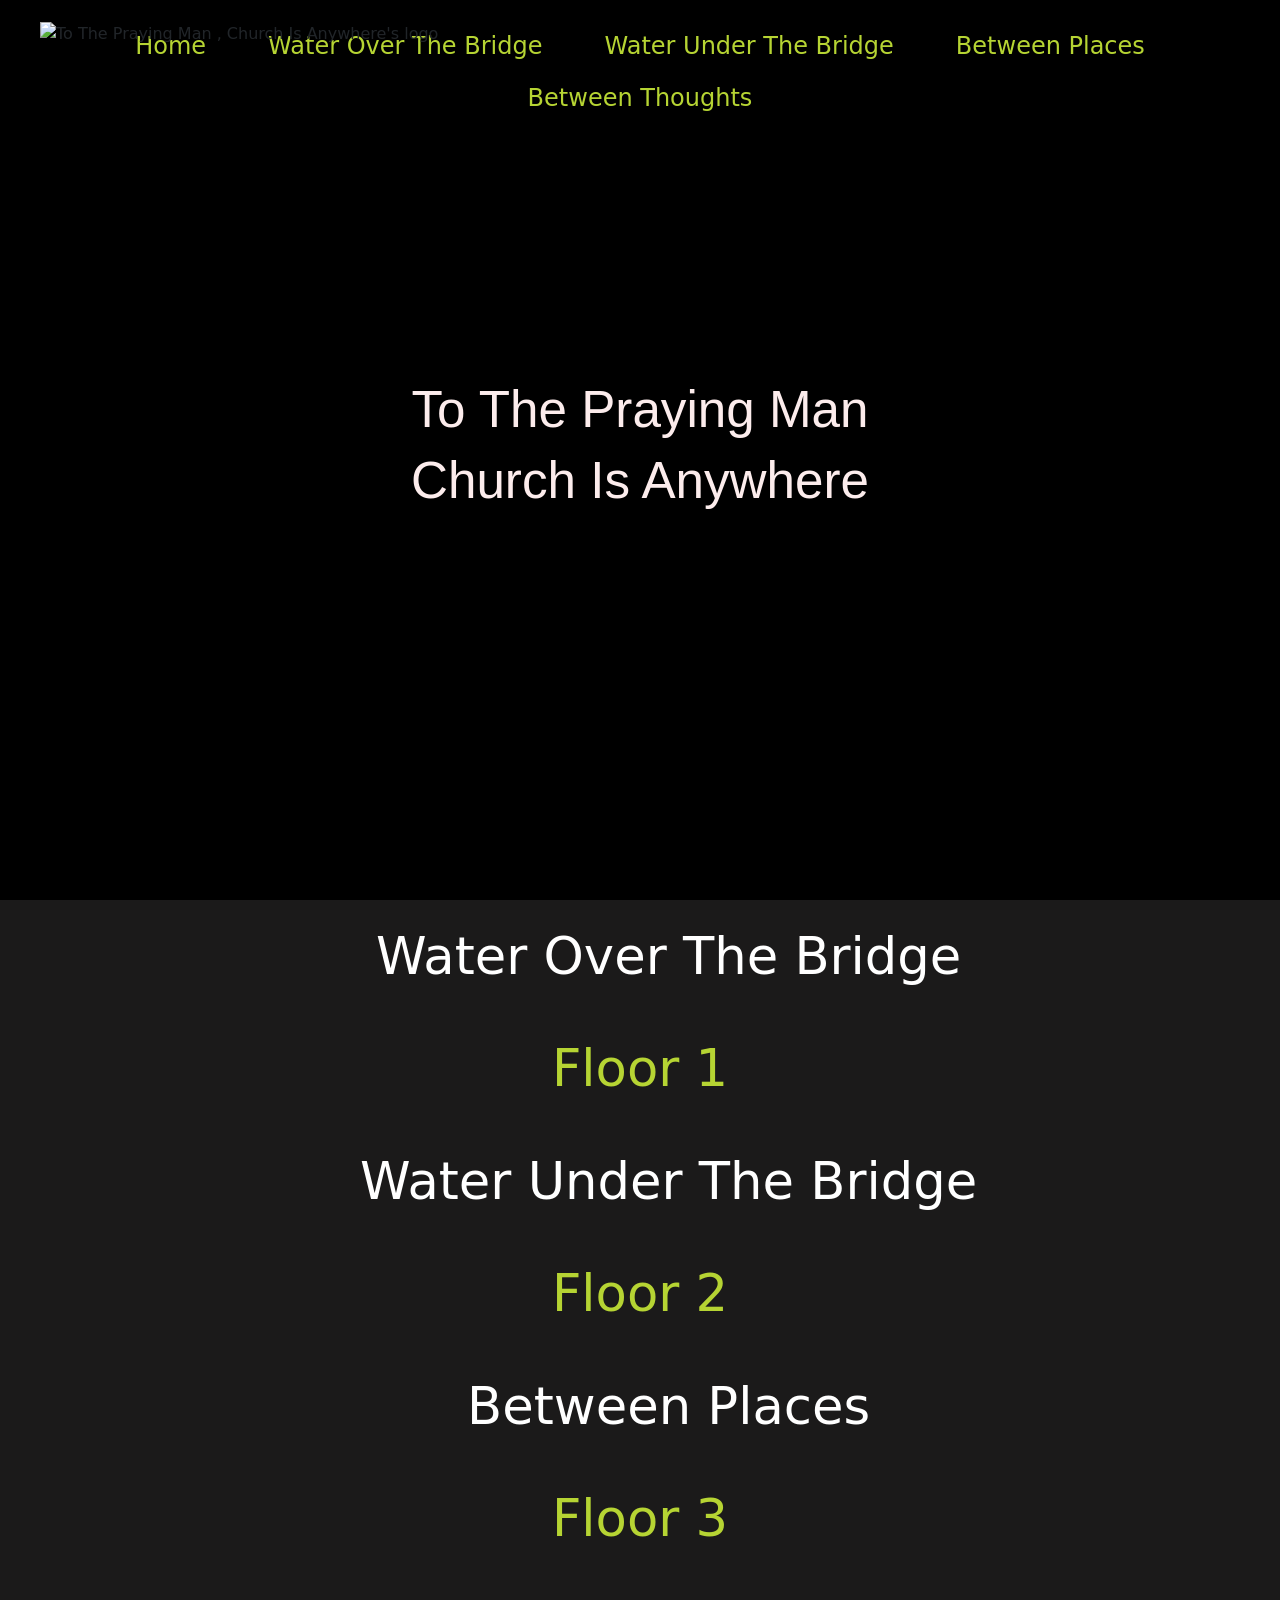
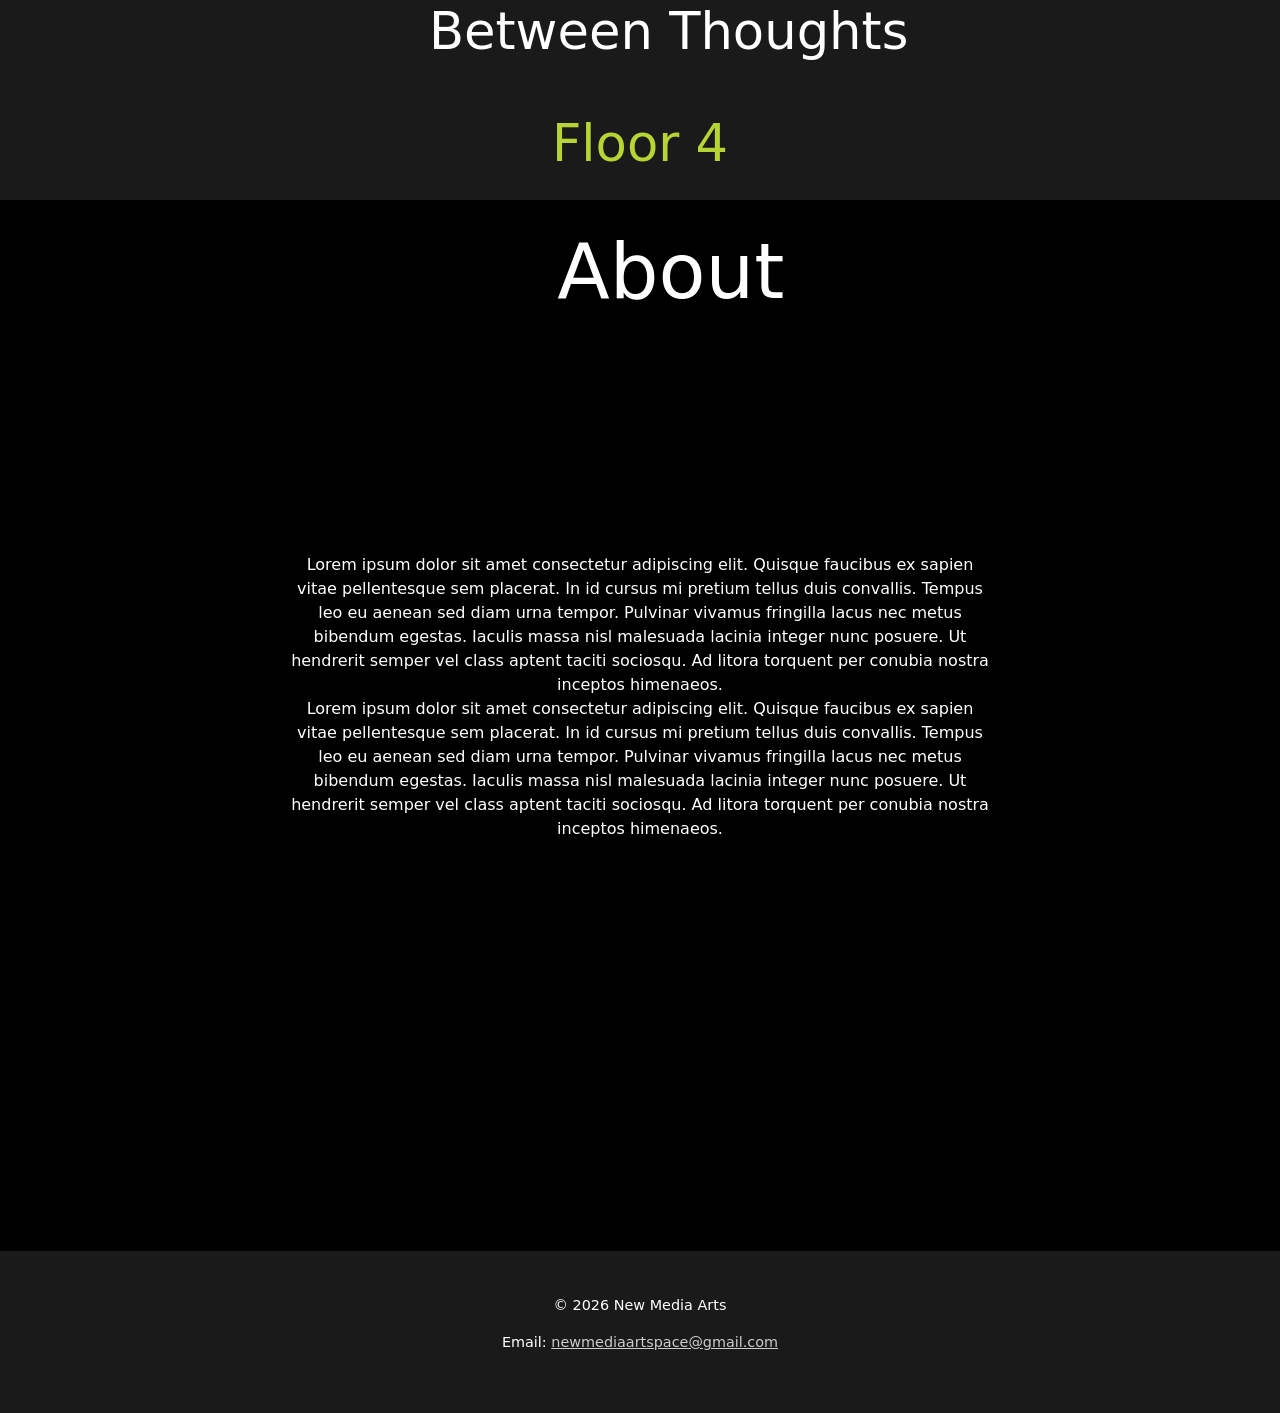
==== commit 2690ca76: "Changed stuff :) - Added place holder text to the about section of page. - Aligned about text to cen" ====
--- a/index.html
+++ b/index.html
@@ -78,7 +78,11 @@
   
   <div class="About_section">
     <h1>About</h1>
-   
+    <div class="About_section">
+      <p>Lorem ipsum dolor sit amet consectetur adipiscing elit. Quisque faucibus ex sapien vitae pellentesque sem placerat. In id cursus mi pretium tellus duis convallis. Tempus leo eu aenean sed diam urna tempor. Pulvinar vivamus fringilla lacus nec metus bibendum egestas. Iaculis massa nisl malesuada lacinia integer nunc posuere. Ut hendrerit semper vel class aptent taciti sociosqu. Ad litora torquent per conubia nostra inceptos himenaeos.
+      <br>Lorem ipsum dolor sit amet consectetur adipiscing elit. Quisque faucibus ex sapien vitae pellentesque sem placerat. In id cursus mi pretium tellus duis convallis. Tempus leo eu aenean sed diam urna tempor. Pulvinar vivamus fringilla lacus nec metus bibendum egestas. Iaculis massa nisl malesuada lacinia integer nunc posuere. Ut hendrerit semper vel class aptent taciti sociosqu. Ad litora torquent per conubia nostra inceptos himenaeos.
+      </p>
+    </div>
   </div>
 
 
--- a/stylesheet.css
+++ b/stylesheet.css
@@ -58,6 +58,7 @@
 
 .floors_section {
   display: flex;
+  flex-direction: column;
   justify-content: space-between;
   align-items: center;
   padding: 2%;
@@ -92,6 +93,7 @@
 
 .About_section {
   display: flex;
+  align-items: center;
   justify-content: center; 
   padding: 2%;
   background-color: black;
@@ -116,9 +118,9 @@
 
 .About_section p {
   color: white;
-  margin-left: -38%;
-  margin-top: -10%;
-  width: 40%;
+  text-align: center;
+  margin-top: -12%;
+  width: 60%;
 }
 
 
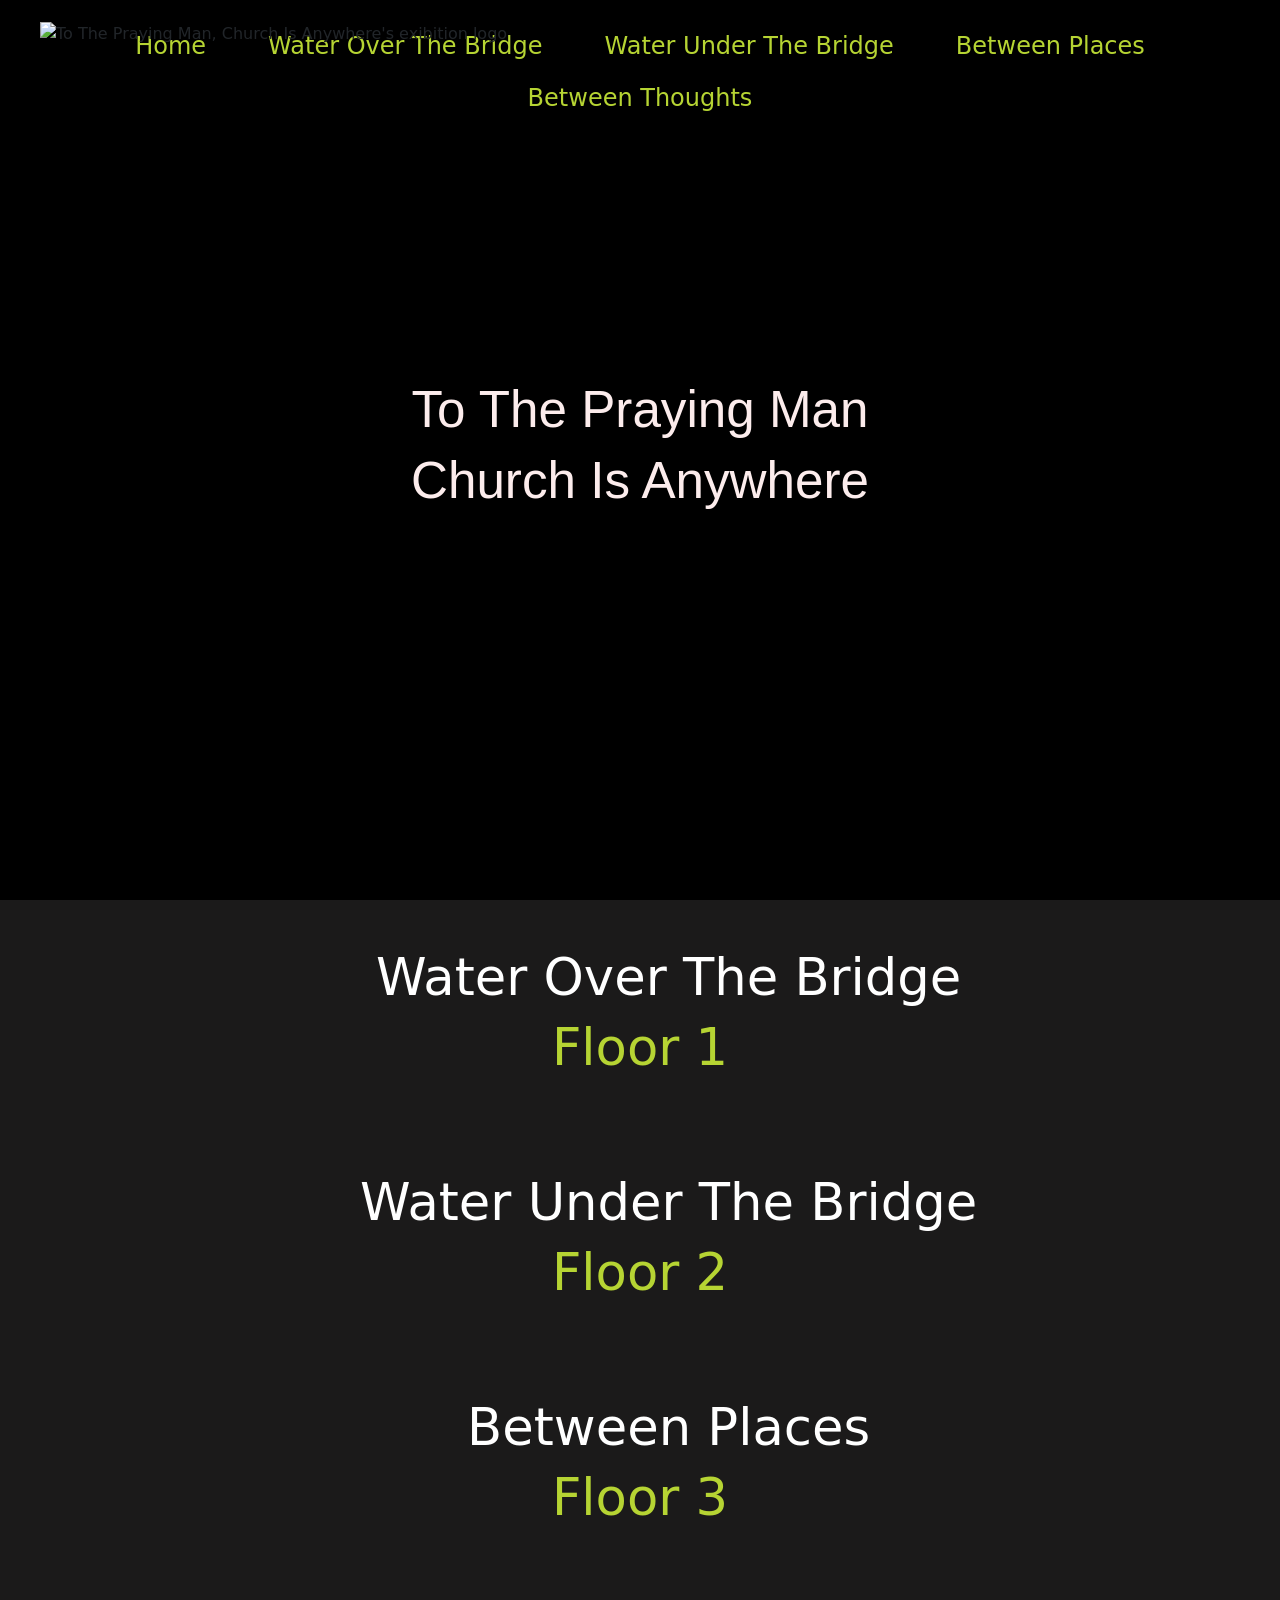
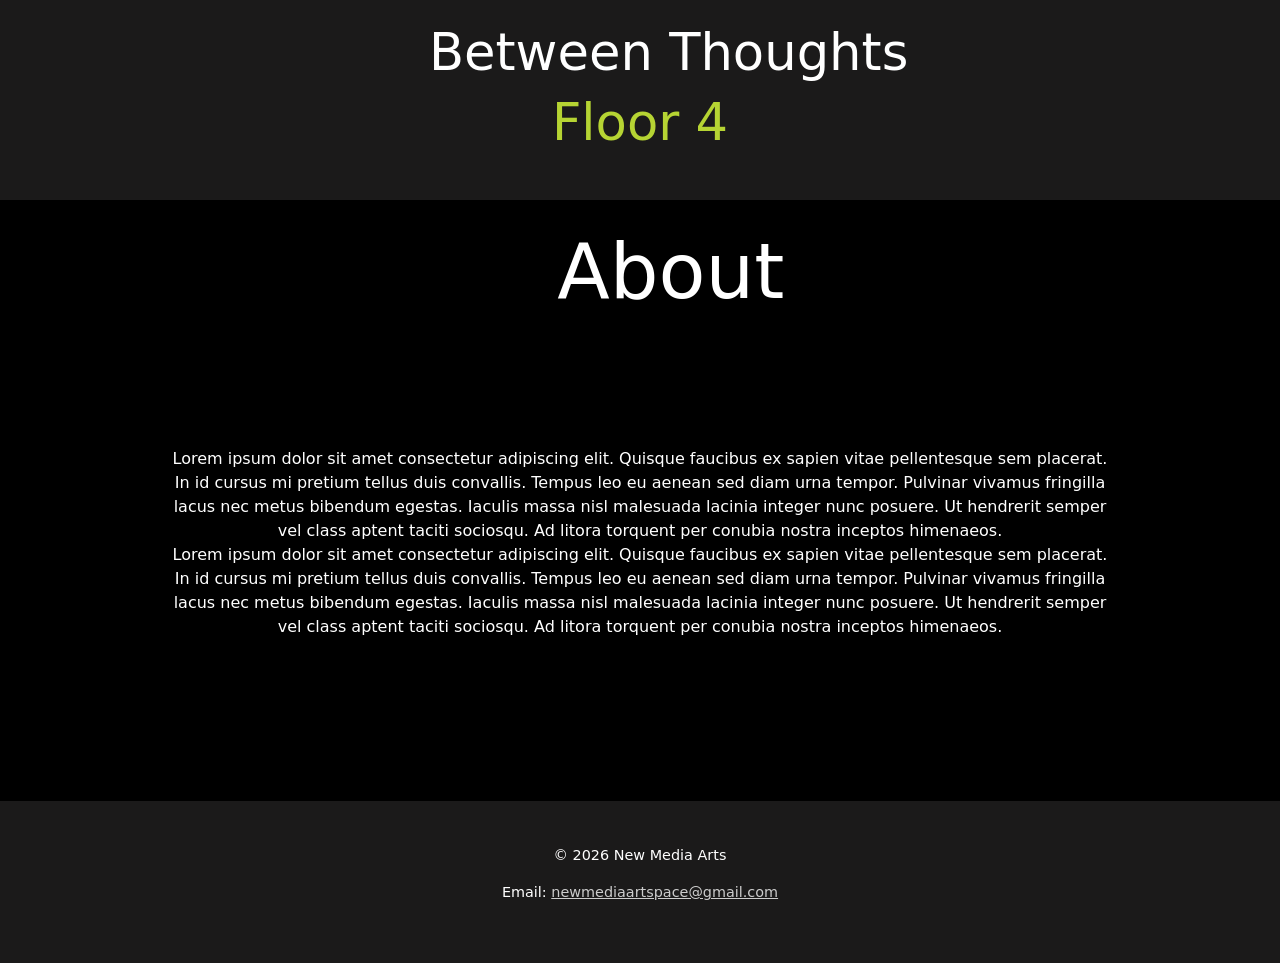
==== commit 6b3a2106: "Fixed Minor Issues with Homepage & Made the Code a bit Prettier - Removed some half indents in code " ====
--- a/index.html
+++ b/index.html
@@ -6,19 +6,19 @@
     <link rel="shortcut icon" href ="logo/LOGO-LQ4.ico">
     <title>To The Praying Man, Church Is Anywhere</title>
     <link href="https://cdn.jsdelivr.net/npm/bootstrap@5.3.5/dist/css/bootstrap.min.css" rel="stylesheet" integrity="sha384-SgOJa3DmI69IUzQ2PVdRZhwQ+dy64/BUtbMJw1MZ8t5HZApcHrRKUc4W0kG879m7" crossorigin="anonymous">
-   
+  
     <!-- Place custom css style link here -->
     <link href="stylesheet.css" rel="stylesheet">
   </head>
 
   <body>
-     <!-- Hero Text here -->
+    <!-- Hero Text here -->
     <div class="hero_intro">
     <!-- Place navbar here -->
       <nav class="nav">
         <!-- Logo Here -->
         <div class="nav_logo">
-          <img src="logo/LOGO-LQ4.png" alt="To The Praying Man  , Church Is Anywhere's logo" style="height: 100px; margin-right: 10px;">
+          <img src="logo/LOGO-LQ4.png" alt="To The Praying Man, Church Is Anywhere's exibition logo" style="height: 100px; margin-right: 10px;">
         </div>
 
         <a class="nav-link active" aria-current="page" href="index.html">Home</a>
@@ -35,6 +35,7 @@
         </div>
         
     </div>
+  <!--Different floors of exibit(Make sure to fill in the href to the ones that they are supposed to point to)-->
   <a href="" class="floor_link">
   <div class="floors_section">
     <h1>Water Over The Bridge</h1>
@@ -79,7 +80,8 @@
   <div class="About_section">
     <h1>About</h1>
     <div class="About_section">
-      <p>Lorem ipsum dolor sit amet consectetur adipiscing elit. Quisque faucibus ex sapien vitae pellentesque sem placerat. In id cursus mi pretium tellus duis convallis. Tempus leo eu aenean sed diam urna tempor. Pulvinar vivamus fringilla lacus nec metus bibendum egestas. Iaculis massa nisl malesuada lacinia integer nunc posuere. Ut hendrerit semper vel class aptent taciti sociosqu. Ad litora torquent per conubia nostra inceptos himenaeos.
+      <p>
+      Lorem ipsum dolor sit amet consectetur adipiscing elit. Quisque faucibus ex sapien vitae pellentesque sem placerat. In id cursus mi pretium tellus duis convallis. Tempus leo eu aenean sed diam urna tempor. Pulvinar vivamus fringilla lacus nec metus bibendum egestas. Iaculis massa nisl malesuada lacinia integer nunc posuere. Ut hendrerit semper vel class aptent taciti sociosqu. Ad litora torquent per conubia nostra inceptos himenaeos.
       <br>Lorem ipsum dolor sit amet consectetur adipiscing elit. Quisque faucibus ex sapien vitae pellentesque sem placerat. In id cursus mi pretium tellus duis convallis. Tempus leo eu aenean sed diam urna tempor. Pulvinar vivamus fringilla lacus nec metus bibendum egestas. Iaculis massa nisl malesuada lacinia integer nunc posuere. Ut hendrerit semper vel class aptent taciti sociosqu. Ad litora torquent per conubia nostra inceptos himenaeos.
       </p>
     </div>
--- a/stylesheet.css
+++ b/stylesheet.css
@@ -59,7 +59,7 @@
 .floors_section {
   display: flex;
   flex-direction: column;
-  justify-content: space-between;
+  justify-content: center;
   align-items: center;
   padding: 2%;
   background-color: rgb(27, 26, 26);
@@ -98,7 +98,7 @@
   padding: 2%;
   background-color: black;
   flex-wrap: wrap;
-  min-height: 100vh;
+  min-height: 50vh;
 }
 
 .About_section img {
@@ -119,8 +119,8 @@
 .About_section p {
   color: white;
   text-align: center;
-  margin-top: -12%;
-  width: 60%;
+  margin-top: 0%;
+  width: 80%;
 }
 
 
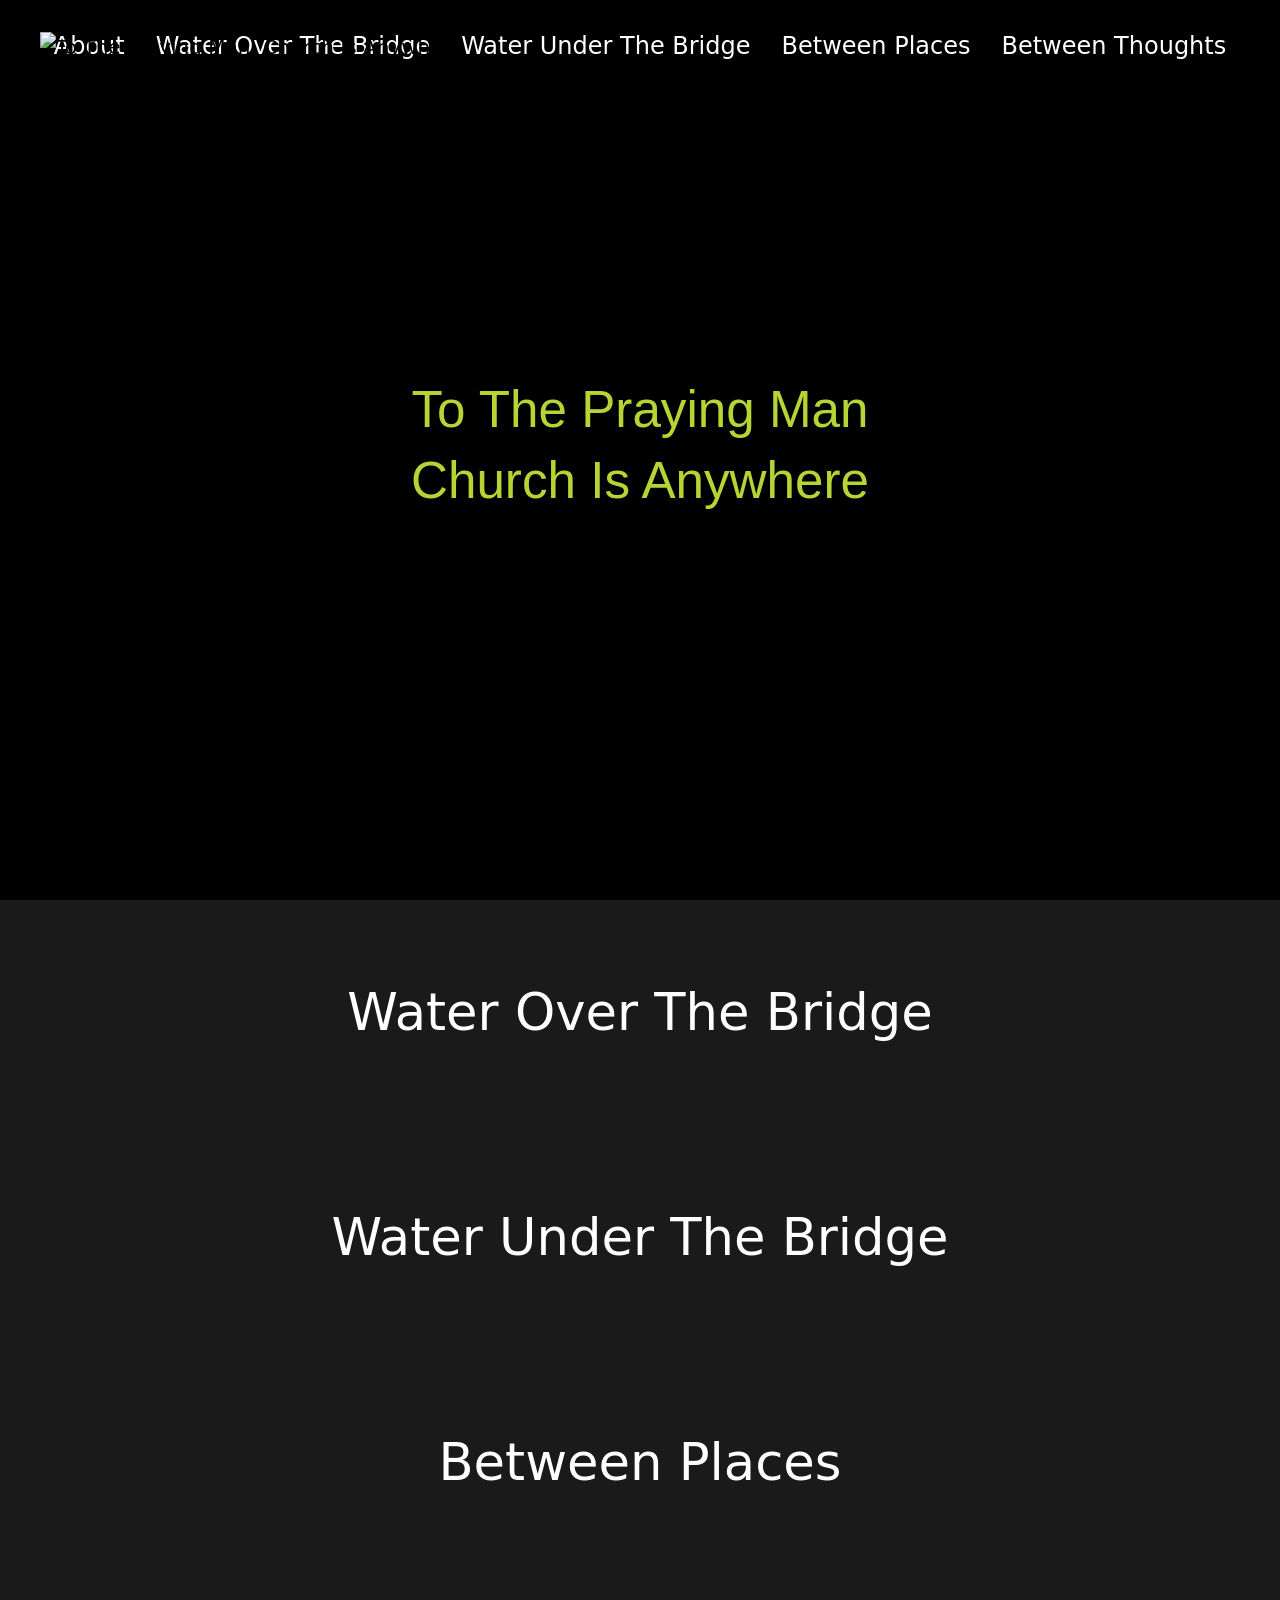
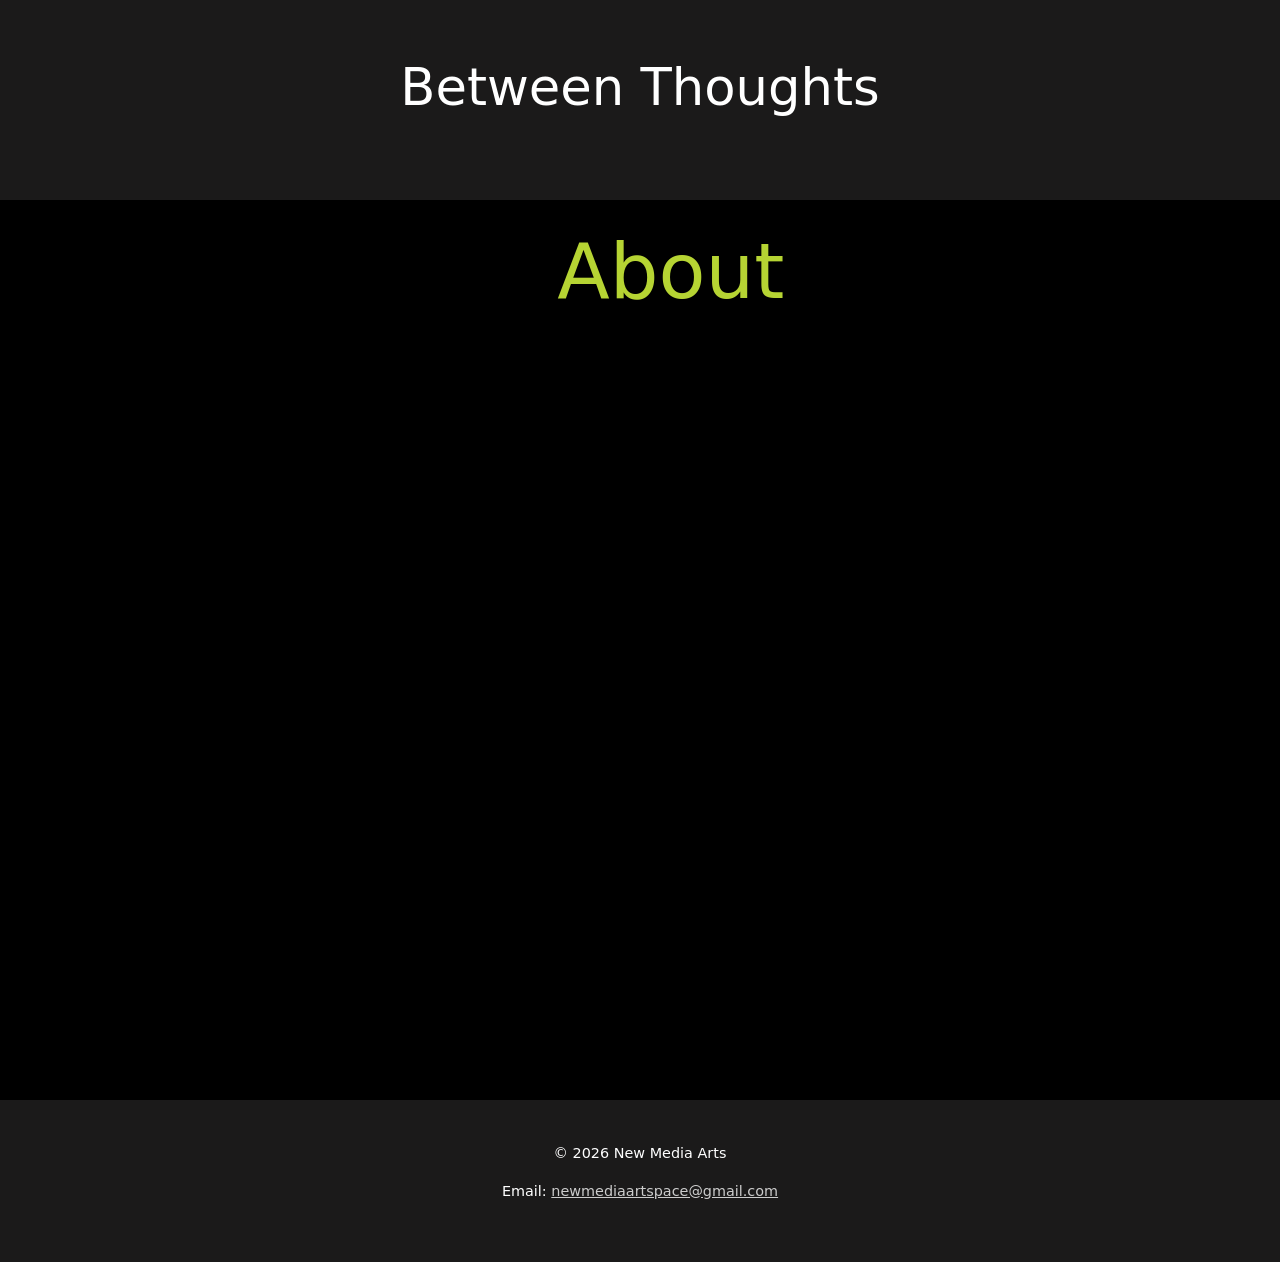
==== commit 576456e4: "Add files via upload" ====
--- a/index.html
+++ b/index.html
@@ -1,108 +1,104 @@
 <!doctype html>
 <html lang="en">
-  <head>
-    <meta charset="utf-8">
-    <meta name="viewport" content="width=device-width, initial-scale=1">
-    <link rel="shortcut icon" href ="logo/LOGO-LQ4.ico">
-    <title>To The Praying Man, Church Is Anywhere</title>
-    <link href="https://cdn.jsdelivr.net/npm/bootstrap@5.3.5/dist/css/bootstrap.min.css" rel="stylesheet" integrity="sha384-SgOJa3DmI69IUzQ2PVdRZhwQ+dy64/BUtbMJw1MZ8t5HZApcHrRKUc4W0kG879m7" crossorigin="anonymous">
-  
-    <!-- Place custom css style link here -->
-    <link href="stylesheet.css" rel="stylesheet">
-  </head>
+ <head>
+   <meta charset="utf-8">
+   <meta name="viewport" content="width=device-width, initial-scale=1">
+   <link rel="shortcut icon" href ="logo/LOGO-LQ4.ico">
+   <title>To The Praying Man, Church Is Anywhere</title>
+   <link href="https://cdn.jsdelivr.net/npm/bootstrap@5.3.5/dist/css/bootstrap.min.css" rel="stylesheet" integrity="sha384-SgOJa3DmI69IUzQ2PVdRZhwQ+dy64/BUtbMJw1MZ8t5HZApcHrRKUc4W0kG879m7" crossorigin="anonymous">
+ 
+   <!-- Place custom css style link here -->
+   <link href="stylesheet.css" rel="stylesheet">
+ </head>
 
-  <body>
+
+ <body>
     <!-- Hero Text here -->
-    <div class="hero_intro">
-    <!-- Place navbar here -->
-      <nav class="nav">
-        <!-- Logo Here -->
-        <div class="nav_logo">
-          <img src="logo/LOGO-LQ4.png" alt="To The Praying Man, Church Is Anywhere's exibition logo" style="height: 100px; margin-right: 10px;">
-        </div>
+   <div class="hero_intro">
+   <!-- Place navbar here -->
+  <nav class="navbar navbar-expand-lg custom_nav">
 
-        <a class="nav-link active" aria-current="page" href="index.html">Home</a>
-        <a class="nav-link" href="">Water Over The Bridge</a>
-        <a class="nav-link" href="">Water Under The Bridge</a>
-        <a class="nav-link" href="">Between Places</a>
-        <a class="nav-link" href="">Between Thoughts</a>
-        
-      </nav>
-        <!-- text Here -->
-        <div class="top_content">
-          <h1>To The Praying Man</h1>
-          <h1>Church Is Anywhere</h1>
-        </div>
-        
-    </div>
-  <!--Different floors of exibit(Make sure to fill in the href to the ones that they are supposed to point to)-->
-  <a href="" class="floor_link">
-  <div class="floors_section">
-    <h1>Water Over The Bridge</h1>
-
-    <div class="floor_number">
-        <h2>Floor 1</h2>
-    </div>
-  </div>
+  <!-- Logo -->
+  <a class="navbar-brand nav_logo" href="index.html">
+    <img src="logo/LOGO-LQ4.png" alt="To The Praying Man, Church Is Anywhere" style="height: 100px;">
   </a>
 
-  <a href="" class="floor_link">
+  <!-- Hamburger Button -->
+  <button class="navbar-toggler" type="button"onclick="document.getElementById('floors').scrollIntoView({behavior: 'smooth'})"aria-label="Go to floor sections">
+    <span class="navbar-toggler-icon"></span>
+  </button>
+
+  <!-- Navigation Links -->
+  <div class="navbar-collapse">
+    <div class="navbar-nav mx-auto">
+
+      <a class="nav-link active" href="#about">About</a>
+      <a class="nav-link" href="waterover.html">Water Over The Bridge</a>
+      <a class="nav-link" href="waterunder.html">Water Under The Bridge</a>
+      <a class="nav-link" href="betweenplaces.html">Between Places</a>
+      <a class="nav-link" href="betweenthoughts.html">Between Thoughts</a>
+
+      </div>
+    </div>
+  </nav>
+  <!-- text Here -->
+    <div class="top_content">
+      <h1>To The Praying Man</h1>
+      <h1>Church Is Anywhere</h1>
+    </div>
+      
+   </div>
+
+  <div id="floors">
+
   <div class="floors_section">
-    <h1>Water Under The Bridge</h1>
+    <h1><a href="waterover.html">Water Over The Bridge</a></h1>
+  </div>
 
-    <div class="floor_number">
-        <h2>Floor 2</h2>
-    </div>
+  <div class="floors_section">
+    <h1><a href="waterunder.html">Water Under The Bridge</a></h1>
   </div>
-  </a>
 
-  <a href="" class="floor_link">
   <div class="floors_section">
-    <h1>Between Places</h1>
+    <h1><a href="betweenplaces.html">Between Places</a></h1>
+  </div>
 
-    <div class="floor_number">
-        <h2>Floor 3</h2>
-    </div>
+  <div class="floors_section">
+    <h1><a href="betweenthoughts.html">Between Thoughts</a></h1>
   </div>
-  </a>
 
-  <a href="" class="floor_link">
-  <div class="floors_section">
-    <h1>Between Thoughts</h1>
-
-    <div class="floor_number">
-        <h2>Floor 4</h2>
-    </div>
-  </div>
-  </a>
-  
-  
-  <div class="About_section">
-    <h1>About</h1>
-    <div class="About_section">
-      <p>
-      Lorem ipsum dolor sit amet consectetur adipiscing elit. Quisque faucibus ex sapien vitae pellentesque sem placerat. In id cursus mi pretium tellus duis convallis. Tempus leo eu aenean sed diam urna tempor. Pulvinar vivamus fringilla lacus nec metus bibendum egestas. Iaculis massa nisl malesuada lacinia integer nunc posuere. Ut hendrerit semper vel class aptent taciti sociosqu. Ad litora torquent per conubia nostra inceptos himenaeos.
-      <br>Lorem ipsum dolor sit amet consectetur adipiscing elit. Quisque faucibus ex sapien vitae pellentesque sem placerat. In id cursus mi pretium tellus duis convallis. Tempus leo eu aenean sed diam urna tempor. Pulvinar vivamus fringilla lacus nec metus bibendum egestas. Iaculis massa nisl malesuada lacinia integer nunc posuere. Ut hendrerit semper vel class aptent taciti sociosqu. Ad litora torquent per conubia nostra inceptos himenaeos.
-      </p>
-    </div>
   </div>
 
 
-  <footer>
-      <p>&copy; 2026 New Media Arts</p>
-      <p>Email: <a href="mailto:newmediaartspace@gmail.com" style="color: #ccc;">newmediaartspace@gmail.com</a></p>
-  </footer>
+
+
+ <div id="about">
+
+ <div class="About_section">
+   <h1>About</h1>
+ </div>
+
+ </div>
 
 
 
-    <!-- Script for Animation AOS -->
-    <script src="https://unpkg.com/aos@2.3.1/dist/aos.js"></script>
-    <script>
-      AOS.init();
-    </script>
-    <!-- Script for Bootstrap-->
-    <script src="https://cdn.jsdelivr.net/npm/bootstrap@5.3.5/dist/js/bootstrap.bundle.min.js" integrity="sha384-k6d4wzSIapyDyv1kpU366/PK5hCdSbCRGRCMv+eplOQJWyd1fbcAu9OCUj5zNLiq" crossorigin="anonymous"></script>
-    <script src="https://cdn.jsdelivr.net/npm/@popperjs/core@2.11.8/dist/umd/popper.min.js" integrity="sha384-I7E8VVD/ismYTF4hNIPjVp/Zjvgyol6VFvRkX/vR+Vc4jQkC+hVqc2pM8ODewa9r" crossorigin="anonymous"></script>
-    <script src="https://cdn.jsdelivr.net/npm/bootstrap@5.3.5/dist/js/bootstrap.min.js" integrity="sha384-VQqxDN0EQCkWoxt/0vsQvZswzTHUVOImccYmSyhJTp7kGtPed0Qcx8rK9h9YEgx+" crossorigin="anonymous"></script>
-  </body>
-</html>+
+ <footer>
+     <p>&copy; 2026 New Media Arts</p>
+     <p>Email: <a href="mailto:newmediaartspace@gmail.com" style="color: #ccc;">newmediaartspace@gmail.com</a></p>
+ </footer>
+
+
+
+
+
+
+   <!-- Script for Animation AOS -->
+   <script src="https://unpkg.com/aos@2.3.1/dist/aos.js"></script>
+   <script>
+     AOS.init();
+   </script>
+   <!-- Script for Bootstrap-->
+   <script src="https://cdn.jsdelivr.net/npm/bootstrap@5.3.5/dist/js/bootstrap.bundle.min.js"integrity="sha384-k6d4wzSIapyDyv1kpU366/PK5hCdSbCRGRCMv+eplOQJWyd1fbcAu9OCUj5zNLiq"crossorigin="anonymous"></script>
+ </body>
+</html>
--- a/stylesheet.css
+++ b/stylesheet.css
@@ -1,64 +1,83 @@
-
-.nav {
-  display: flex;
-  justify-content: center;
-  align-items: center;
-  padding: 20px 40px;
+/* Navigation */
+.custom_nav {
   position: absolute;
   top: 0;
   left: 0;
   width: 100%;
-  box-sizing: border-box;
+  padding: 20px 40px;
   z-index: 2;
 }
 
-.nav a {
-  color: #b6d433;
+.custom_nav .navbar-brand {
+  position: absolute;
+  left: 40px;
+}
+
+.custom_nav .navbar-collapse {
+  justify-content: center;
+}
+
+.custom_nav .navbar-nav {
+  align-items: center;
+  gap: 15px;
+}
+
+/* Navigation Links */
+.custom_nav .nav-link {
+  color: white;
   font-size: 24px;
   font-weight: 300;
-  margin: 0 15px;
-  text-decoration: none;
-}
-
-.nav_logo {
-  position: absolute;
-  left: 40px;
-  top: 50%;
-  transform: translateY(-50%);
-  display: flex;
-  align-items: center;
-}
-
+}
+
+.custom_nav .nav-link:hover,
+.custom_nav .navbar-nav .nav-link.active:hover {
+  color: #b6d433;
+}
+
+.custom_nav .navbar-nav .nav-link.active {
+  color: white;
+}
+
+/* Hamburger */
+.custom_nav .navbar-toggler:hover .navbar-toggler-icon {
+  filter: invert(77%) sepia(72%) saturate(500%) hue-rotate(25deg);
+}
+
+.custom_nav .navbar-toggler:hover {
+  border-color: #b6d433;
+}
+
+/* 1st section "title" */
 .hero_intro {
-  display: flex;
-  flex-direction: column;
-  justify-content: center;
-  align-items: center;
-  text-align: center;
-  min-height: 100vh;
-  background-color: black;
-}
-  
-.top_content {
-  position: relative;
-  display: flex;
-  flex-direction: column;
-  align-items: center;
-  text-align: center;
-  color: rgb(252, 236, 236);
-  padding: 0 1rem;
-  z-index: 2;
+ display: flex;
+ flex-direction: column;
+ justify-content: center;
+ align-items: center;
+ text-align: center;
+ min-height: 100vh;
+ background-color: black;
+}
+
+ .top_content {
+ position: relative;
+ display: flex;
+ flex-direction: column;
+ align-items: center;
+ text-align: center;
+ color: #b6d433;
+ padding: 0 1rem;
+ z-index: 2;
 }
 
 .top_content h1 {
   font-family: sans-serif;
-  font-size: 4vw; 
+  font-size: clamp(32px, 4vw, 65px);
   margin-bottom: 10px;
 }
 
+/* 2nd section "floors" */
 .floors_section {
   display: flex;
-  flex-direction: column;
   justify-content: center;
   align-items: center;
   padding: 2%;
@@ -68,66 +87,272 @@
 }
 
 .floors_section h1 {
-  font-size: 4vw;
-  margin-left: 4.66%;
-  margin-top: 0%;
+  font-size: clamp(28px, 4vw, 60px);
+  margin: 0;
+}
+
+.floors_section h1 a {
   color: white;
-}
-
-.floor_number h2 {
-  font-size: 4vw;
-  font-weight: 300;
+  text-decoration: none;
+}
+
+.floors_section h1 a:hover {
   color: #b6d433;
-  margin: 0;
-}
-
-.floor_link {
-  display: block;
-  text-decoration: none;
-  color: inherit;
-}
-
-.floor_link:hover {
   cursor: pointer;
 }
 
+/* 3rd section "About" */
 .About_section {
-  display: flex;
-  align-items: center;
-  justify-content: center; 
-  padding: 2%;
-  background-color: black;
-  flex-wrap: wrap;
-  min-height: 50vh;
+ display: flex;
+ justify-content: center;
+ padding: 2%;
+ background-color: black;
+ flex-wrap: wrap;
+ min-height: 100vh;
 }
 
 .About_section img {
-  height: auto;
-  width: 40%;
-  margin-left: 50%;
-  margin-top: 0%; 
-  box-shadow: 0 4px 20px rgba(0, 0, 0, 1);
+ height: auto;
+ width: 40%;
+ margin-left: 50%;
+ margin-top: 0%;
+ box-shadow: 0 4px 20px rgba(0, 0, 0, 1);
 }
 
 .About_section h1 {
-  font-size: 6vw;
-  margin-left: 5%;
-  margin-top: 0%;
-  color: white;
-}
+ font-size: 6vw;
+ margin-left: 5%;
+ margin-top: 0%;
+ color: #b6d433;
+}
+
 
 .About_section p {
-  color: white;
-  text-align: center;
-  margin-top: 0%;
-  width: 80%;
+ color: white;
+ margin-left: -38%;
+ margin-top: -10%;
+ width: 40%;
+}
+
+
+.cursor {
+  cursor: pointer;
 }
 
 
 footer{
-  background-color: rgb(27, 26, 26);
-  color: white;
-  font-size: .90em;
-  padding: 3em;
-  text-align: center;
+ background-color: rgb(27, 26, 26);
+ color: white;
+ font-size: .90em;
+ padding: 3em;
+ text-align: center;
+}
+
+
+/* For Subpages Only */
+/* Video Gallery */
+
+/* Full-width black background */
+.video_gallery_section {
+    width: 100%;
+    background-color: black;
+    padding: 60px 0 100px;
+}
+
+/* Two-column video layout */
+.video_gallery {
+    display: grid;
+    grid-template-columns: repeat(2, minmax(0, 1fr));
+    column-gap: 35px;
+    row-gap: 55px;
+
+    width: 90%;
+    max-width: 1400px;
+    margin: 0 auto;
+}
+
+/* Individual Video */
+.video_card {
+    width: 100%;
+}
+
+/* Video Title */
+.video_card h2 {
+    font-size: 18px;
+    font-weight: 400;
+    color: white;
+    margin-bottom: 12px;
+    text-align: left;
+}
+
+/* Thumbnail Button */
+.video_thumbnail {
+    position: relative;
+    display: block;
+    width: 100%;
+    padding: 0;
+    border: none;
+    background: transparent;
+    cursor: pointer;
+    overflow: hidden;
+}
+
+/* Thumbnail Image */
+.video_thumbnail img {
+    display: block;
+    width: 100%;
+    aspect-ratio: 16 / 9;
+    object-fit: cover;
+    transition: transform 0.4s ease;
+}
+
+/* Hover Effect */
+.video_thumbnail:hover img {
+    transform: scale(1.03);
+}
+
+/* Play Icon */
+.play_icon {
+    position: absolute;
+    top: 50%;
+    left: 50%;
+    transform: translate(-50%, -50%);
+    color: white;
+    font-size: 35px;
+    opacity: 0.85;
+    transition: 0.3s ease;
+}
+
+.video_thumbnail:hover .play_icon {
+    opacity: 1;
+    transform: translate(-50%, -50%) scale(1.15);
+}
+
+
+
+
+/* Modal background */
+.video_modal_content {
+    background-color: #000000;
+    color: white;
+    border: none;
+    border-radius: 0;
+}
+
+/* Modal size */
+#videoModal .modal-dialog {
+    max-width: 1400px;
+    width: 95%;
+}
+
+/* Header */
+.video_modal_content .modal-header {
+    border: none;
+    padding: 15px 20px 0;
+}
+
+.video_modal_content .btn-close {
+    filter: invert(1);
+    opacity: 1;
+}
+
+/* Modal body */
+.video_modal_content .modal-body {
+    padding: 20px 35px 40px;
+}
+
+/* Video */
+.video_modal_content video {
+    width: 100%;
+    height: auto;
+    display: block;
+    background-color: black;
+}
+
+/* Description */
+.video_description {
+    color: white;
+    padding: 10px 25px;
+}
+
+.video_description h2 {
+    color: #b6d433;
+    font-size: 28px;
+    font-weight: 400;
+    margin-bottom: 20px;
+}
+
+.video_description p {
+    color: #cccccc;
+    font-size: 16px;
+    line-height: 1.8;
+}
+
+
+
+/* Mobile Navigation */
+@media (max-width: 991px) {
+
+  .custom_nav {
+    display: flex;
+    justify-content: space-between;
+    align-items: center;
+    padding: 15px 20px;
+  }
+
+  .custom_nav .navbar-brand {
+    position: static;
+    margin-right: auto;
+  }
+
+  .custom_nav .navbar-brand img {
+    height: 75px !important;
+  }
+
+  /* Hide desktop navigation links */
+  .custom_nav .navbar-collapse {
+    display: none !important;
+  }
+
+  /* Hamburger on the right */
+  .custom_nav .navbar-toggler {
+    margin-left: auto;
+    border-color: white;
+  }
+
+  .custom_nav .navbar-toggler-icon {
+    filter: brightness(0) invert(1);
+  }
+
+   /* Video Gallery - Mobile */
+  .video_gallery_section {
+    padding: 40px 0 70px;
+  }
+
+  .video_gallery {
+    grid-template-columns: 1fr;
+    width: 90%;
+    row-gap: 35px;
+  }
+
+  .video_card h2 {
+    font-size: 16px;
+  }
+  /* Video model - Mobile */
+  #videoModal .modal-dialog {
+      width: 95%;
+      margin: 10px auto;
+  }
+
+  .video_modal_content .modal-body {
+    padding: 10px 15px 25px;
+  }
+
+  .video_description {
+    padding: 25px 5px;
+  }
+
+  .video_description h2 {
+    font-size: 22px;
+  }   
 }
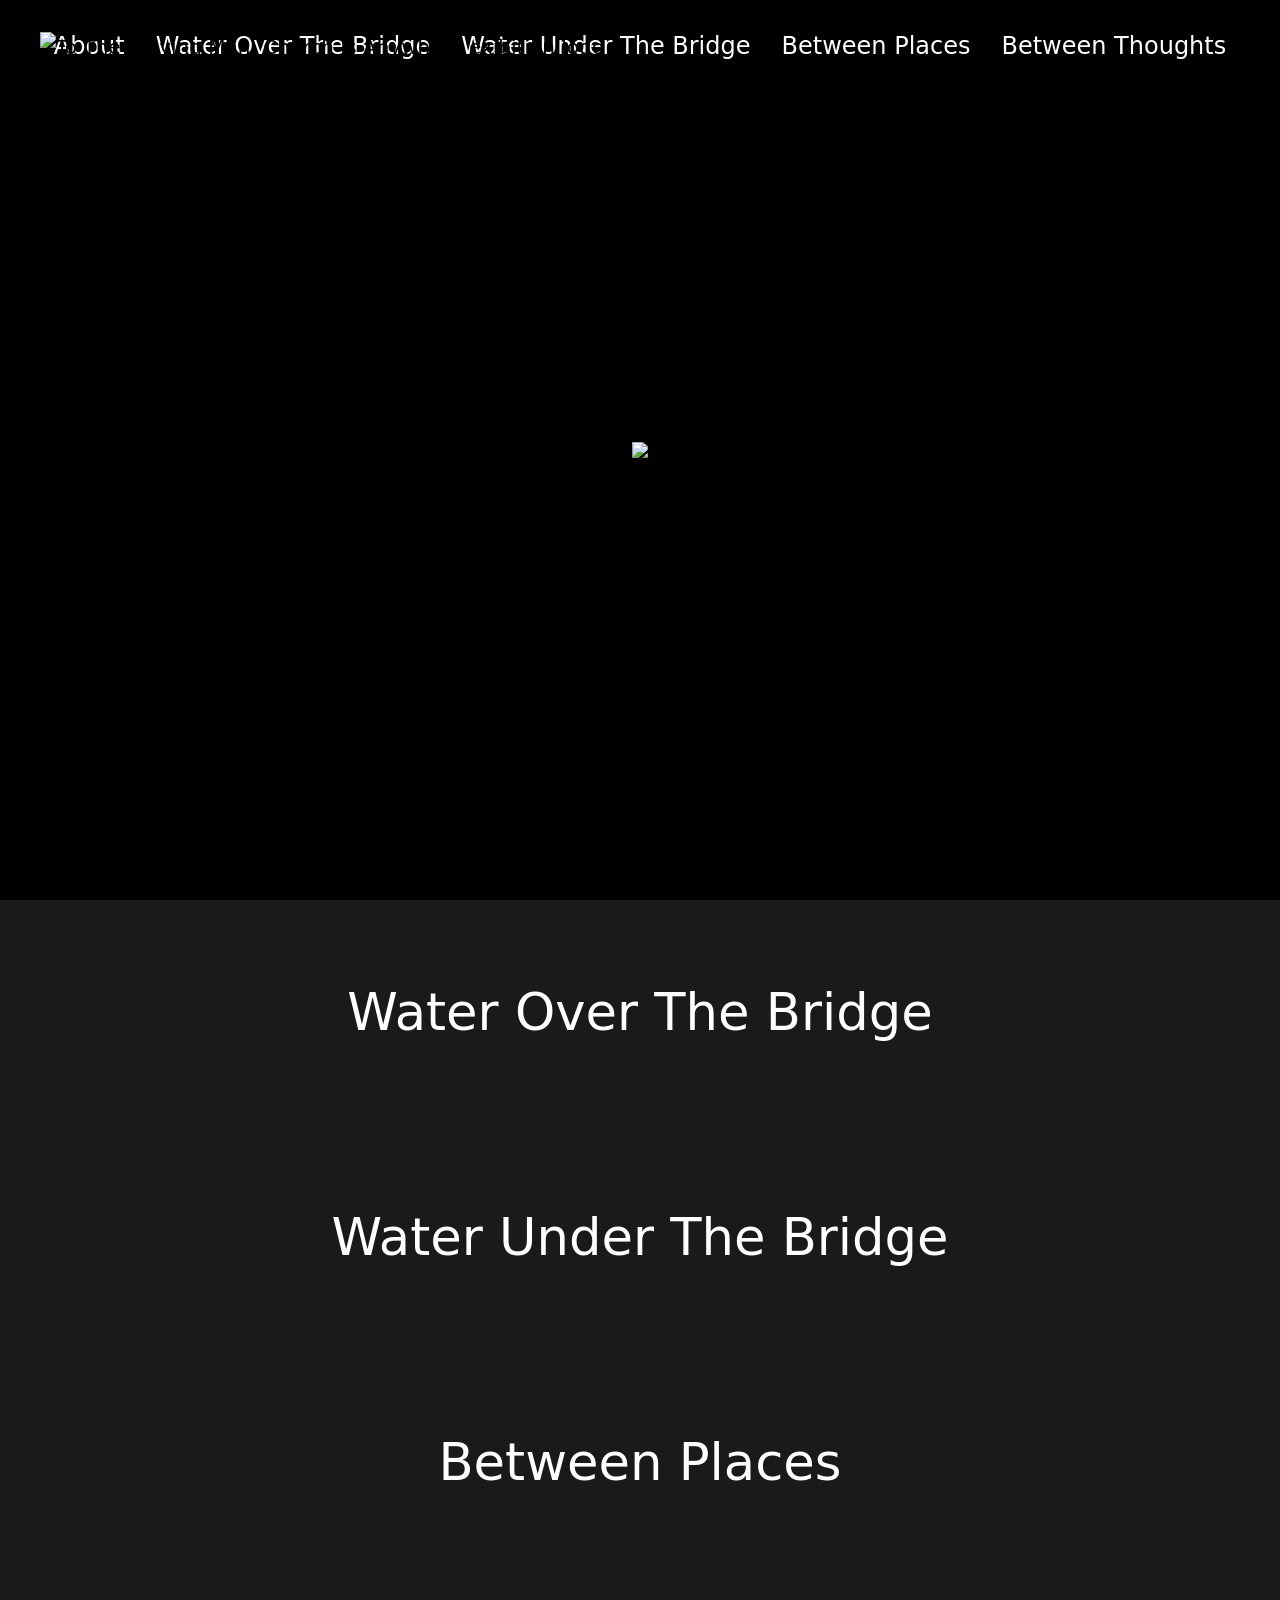
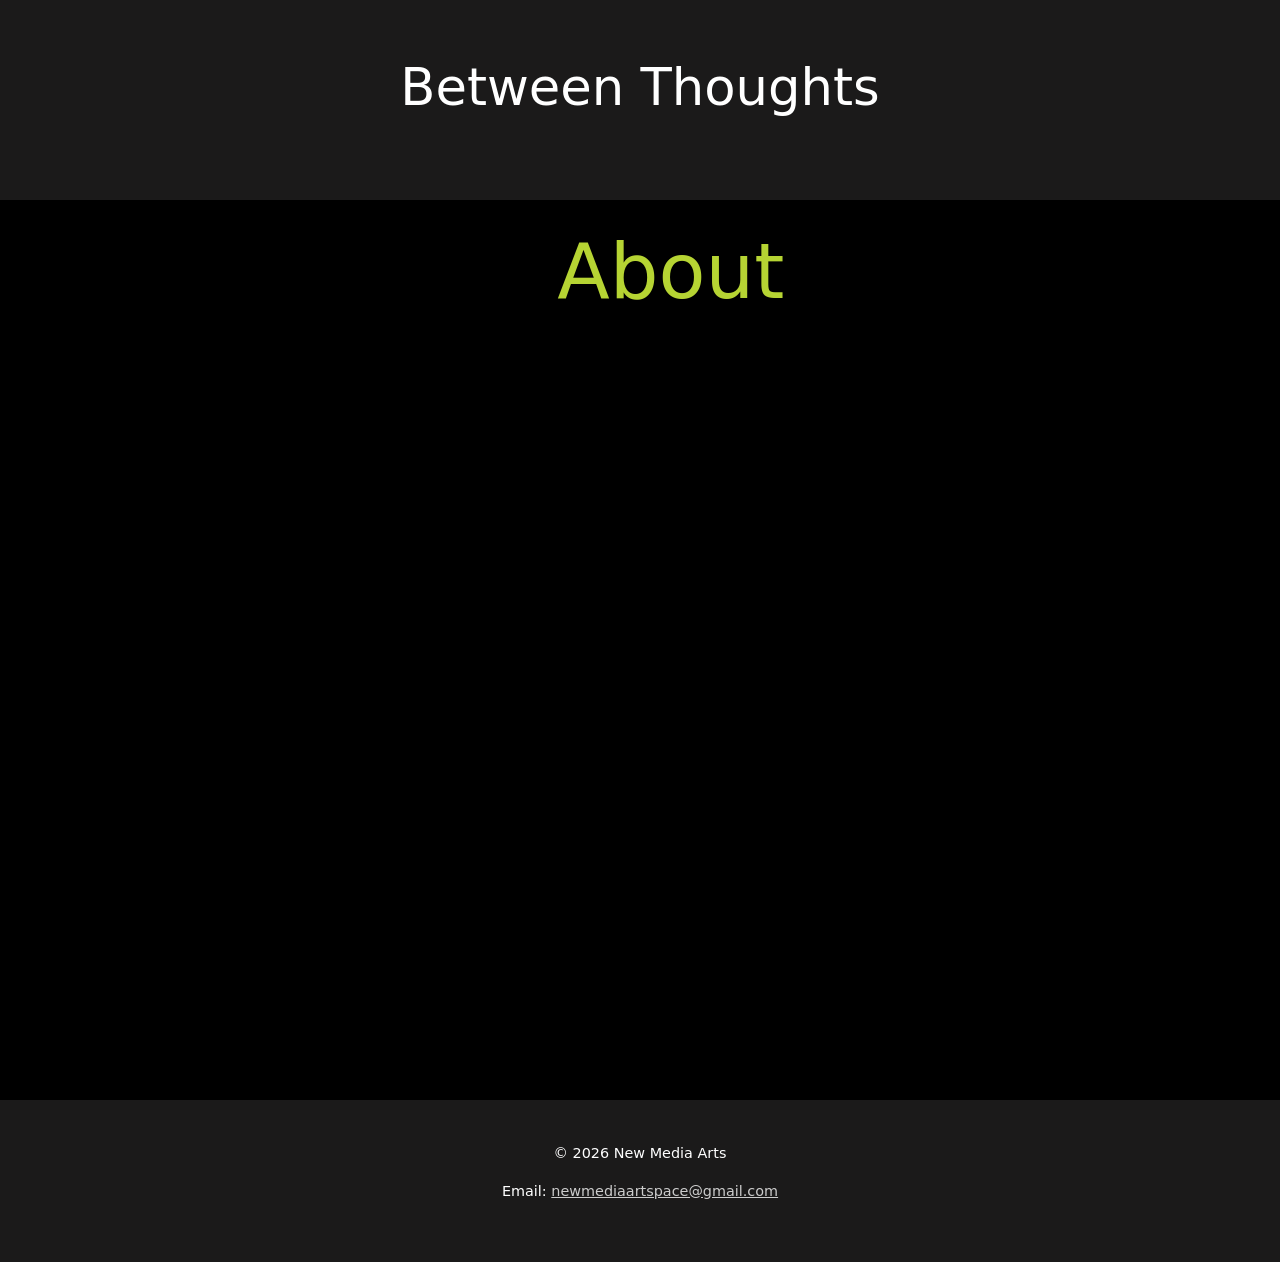
==== commit 3b4f00d4: "Update index.html" ====
--- a/index.html
+++ b/index.html
@@ -20,7 +20,7 @@
 
   <!-- Logo -->
   <a class="navbar-brand nav_logo" href="index.html">
-    <img src="logo/LOGO-LQ4.png" alt="To The Praying Man, Church Is Anywhere" style="height: 100px;">
+    <img src="top_logo.png" alt="To The Praying Man, Church Is Anywhere exibition logo" style="height: 100px;">
   </a>
 
   <!-- Hamburger Button -->
@@ -43,11 +43,10 @@
   </nav>
   <!-- text Here -->
     <div class="top_content">
-      <h1>To The Praying Man</h1>
-      <h1>Church Is Anywhere</h1>
+      <img src="LOGO.png">
     </div>
       
-   </div>
+    </div>
 
   <div id="floors">
 
@@ -72,21 +71,18 @@
 
 
 
- <div id="about">
+  <div id="about">
 
- <div class="About_section">
-   <h1>About</h1>
- </div>
+  <div class="About_section">
+    <h1>About</h1>
+  </div>
 
- </div>
+  </div>
 
-
-
-
- <footer>
-     <p>&copy; 2026 New Media Arts</p>
-     <p>Email: <a href="mailto:newmediaartspace@gmail.com" style="color: #ccc;">newmediaartspace@gmail.com</a></p>
- </footer>
+  <footer>
+    <p>&copy; 2026 New Media Arts</p>
+    <p>Email: <a href="mailto:newmediaartspace@gmail.com" style="color: #ccc;">newmediaartspace@gmail.com</a></p>
+  </footer>
 
 
 
